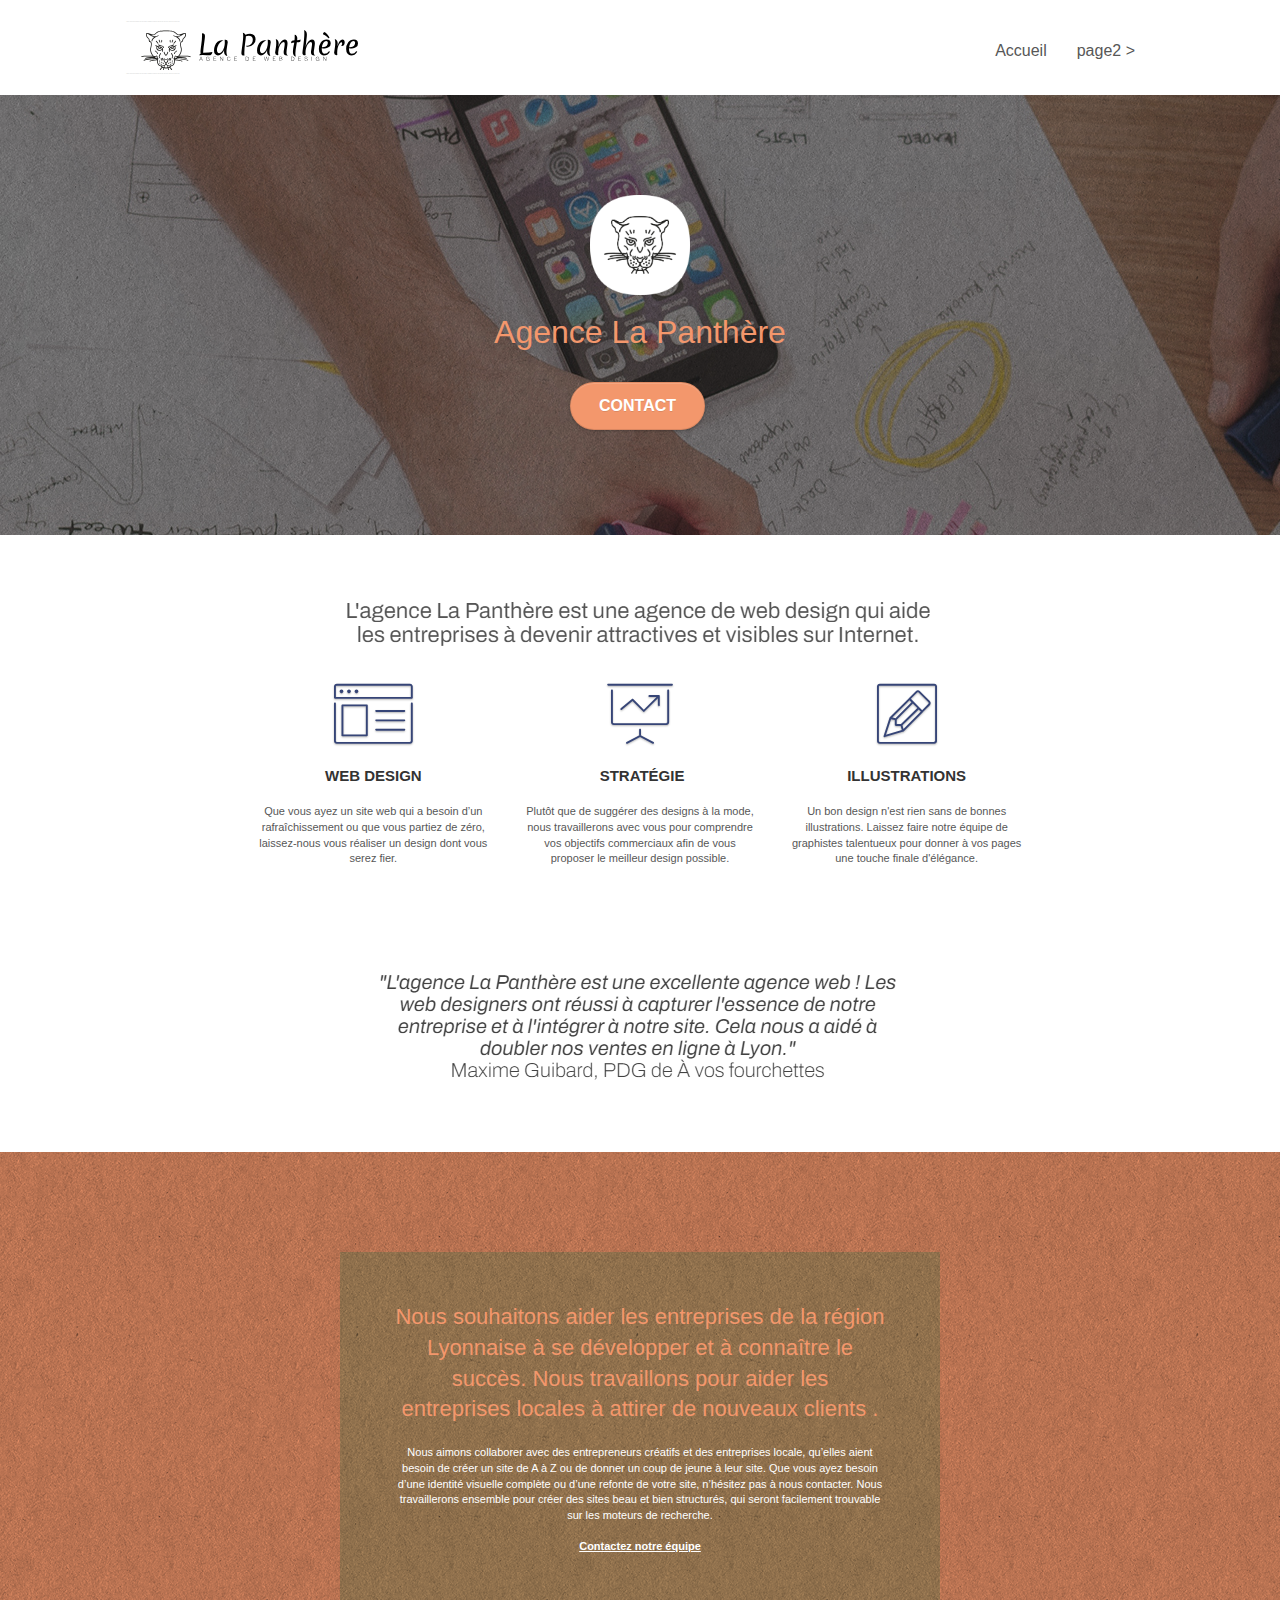
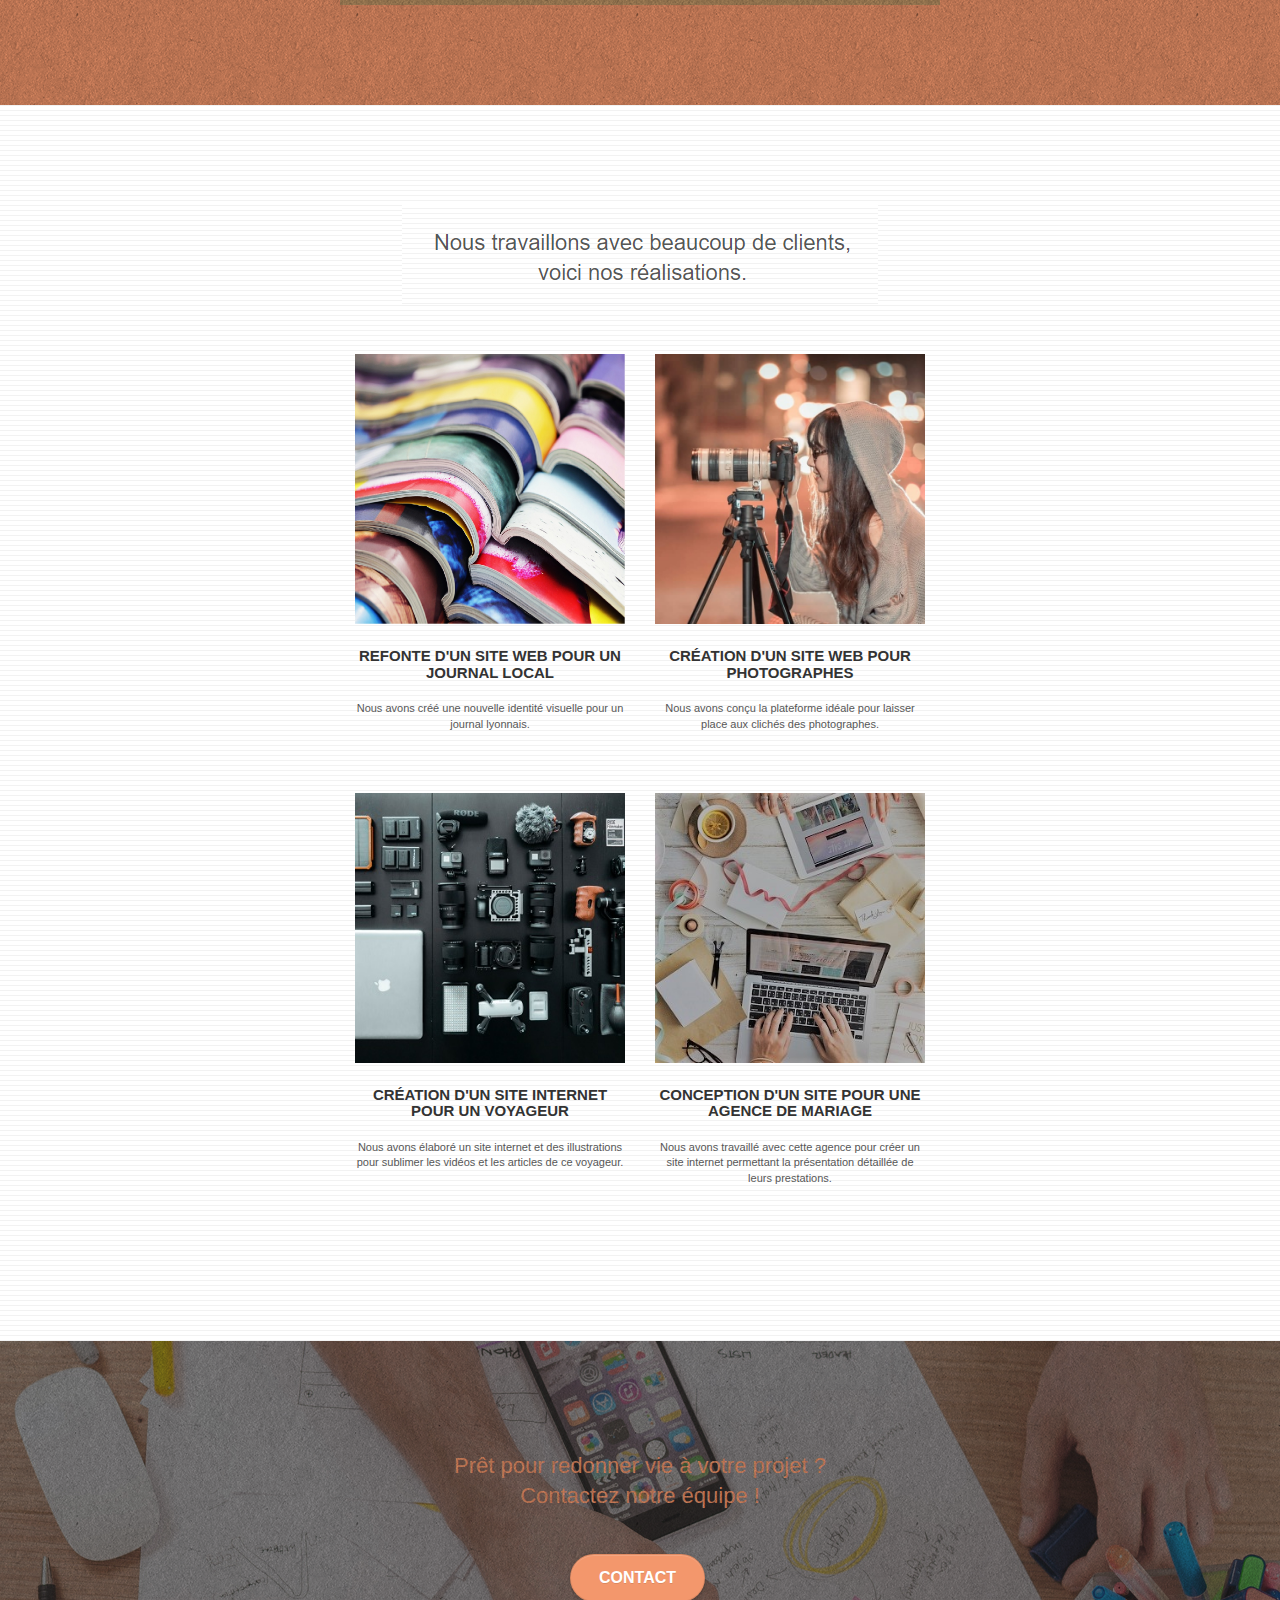
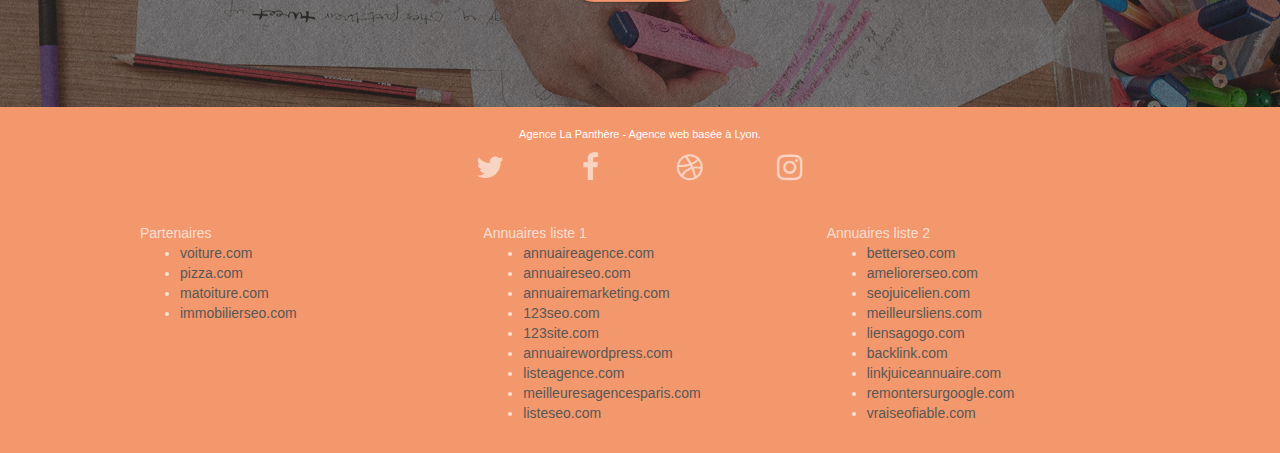
==== index.html @ ef0d2f96 "1st" ====
<!doctype html>
<html lang="Default">
<head>
    <meta charset="utf-8">
    <meta name="keywords" content="seo, google, site web, site internet, agence design paris, agence design, agence design,agence design,agence design,agence design,agence design,agence design,agence design,agence design">
    <meta name="description" content="">
    <meta name="viewport" content="width=device-width, initial-scale=1.0, viewport-fit=cover">
    <link rel="shortcut icon" type="image/png" href="favicon.jpg">
    
	<link rel="stylesheet" type="text/css" href="./css/bootstrap.css">
	<link rel="stylesheet" type="text/css" href="style.css">
	<link rel="stylesheet" type="text/css" href="./css/font-awesome.css">
	<link rel="stylesheet" type="text/css" href="./css/et-line.css">
	
    
	<script src="./js/jquery-2.1.0.js"></script>
	<script src="./js/bootstrap.js"></script>
	<script src="./js/blocs.js"></script>
	<script src="./js/jquery.touchSwipe.js" defer></script>
	<script src="./js/gmaps.js"></script>

    <title>...</title>

    
<!-- Analytics -->
 
<!-- Analytics END -->
    
</head>
<body>
<!-- Principal conteneur -->
<div class="page-container">
    
<!-- bloc-0 -->
<div class="bloc bgc-white l-bloc " id="bloc-0">
	<div class="container bloc-sm">

		<nav class="navbar row">
			<div class="navbar-header">
				<div class="keywords" style="color:#cccccc;font-size:1px;">Agence web à paris, stratégie web, web design, illustrations, design de site web, site web, web, internet, site internet, site</div>
				<a class="navbar-brand" href="index.html"><img src="img/agence-la-panthere-monochrome.svg" alt="paris web design logo agence web meilleure agence" height="40" /></a>
				<div class="keywords" style="color:#cccccc;font-size:1px;">Agence web à paris, stratégie web, web design, illustrations, design de site web, site web, web, internet, site internet, site</div>
				<button id="nav-toggle" type="button" class="ui-navbar-toggle navbar-toggle" data-toggle="collapse" data-target=".navbar-1">
					<span class="sr-only">Toggle navigation</span><span class="icon-bar"></span><span class="icon-bar"></span><span class="icon-bar"></span>
				</button>
			</div>
			<div class="collapse navbar-collapse navbar-1 special-dropdown-nav">
				<ul class="site-navigation nav navbar-nav">
					<li>
						<a href="index.html">Accueil</a>
					</li>
					<li>
					</li>
					<li>
						<a href="page2.html">page2 &gt;</a>
					</li>
				</ul>
			</div>
		</nav>
	</div>
</div>
<!-- bloc-0 END -->

<!-- bloc-1-presentation -->
<div class="bloc bgc-dark-slate-blue bg-banniere d-bloc bg-t-edge bloc-bg-texture texture-paper b-parallax" id="bloc-1-hero">
	<div class="container bloc-lg">
		<div class="row tight-width-whitespace">
			<div class="col-sm-12">
				<img src="img/logo.png" class="center-block image-resize-mode" width="100" alt="Agence La Panthère, agence web paris, création logo paris" />
				<h1 class="text-center hero-bloc-text tc-white ">
					Agence La Panthère
				</h1>
				<div class="text-center">
					<a href="page2.html" class="btn btn-lg btn-clean btn-rd cta-hero btn-atomic-tangerine" id="cta-hero">Contact</a>
				</div>
			</div>
		</div>
	</div>
</div>
<!-- bloc-1-presentation END -->

<!-- bloc-2-services -->
<div class="bloc bgc-white l-bloc" id="bloc-2-services">
	<div class="container bloc-md">
		<div class="row">
			<div class="col-sm-12 text-center">
				<img alt="agence web, agence web paris, web design paris, stratégie web" src="img/title.png" />
			</div>
		</div>
		<div class="row voffset-lg med-width-whitespace">
			<div class="col-sm-4">
				<div class="text-center">
					<span class="et-icon-browser sm-shadow icon-dark-slate-blue icons icon-lg"></span>
				</div>
				<h3 class="mg-md text-center">
					Web design
				</h3>
				<p class="text-center ">
					Que vous ayez un site web qui a besoin d&rsquo;un rafraîchissement ou que vous partiez de zéro, laissez-nous vous réaliser un design dont vous serez fier.
				</p>
			</div>
			<div class="col-sm-4">
				<div class="text-center">
					<span class="et-icon-presentation sm-shadow icon-dark-slate-blue icons icon-lg"></span>
				</div>
				<h3 class="mg-md text-center">
					&nbsp;Stratégie
				</h3>
				<p class="text-center ">
					Plutôt que de suggérer des designs à la mode, nous travaillerons avec vous pour comprendre vos objectifs commerciaux afin de vous proposer le meilleur design possible.<br>
				</p>
			</div>
			<div class="col-sm-4">
				<div class="text-center">
					<span class="et-icon-edit sm-shadow icon-dark-slate-blue icons icon-lg"></span>
				</div>
				<h3 class="mg-md text-center">
					Illustrations
				</h3>
				<p class="text-center ">
					Un bon design n'est rien sans de bonnes illustrations. Laissez faire notre équipe de graphistes talentueux pour donner à vos pages une touche finale d'élégance.
				</p>
			</div>
		</div>
		<div class="row voffset-lg voffset">
			<div class="col-xs-12 col-md-8 col-md-offset-2 text-center">
				<img alt="agence web, agence web paris, web design paris, stratégie web" src="img/citation.png" />

			</div>
		</div>
	</div>
</div>
<!-- bloc-2-services END -->

<!-- bloc-3-what-i-do -->
<div class="bloc tc-white bgc-atomic-tangerine bg-presentation d-bloc bloc-bg-texture texture-paper b-parallax" id="bloc-3-what-i-do">
	<div class="container bloc-lg">
		<div class="row tight-width-whitespace black-background">
			<div class="col-sm-12">
				<h2 class="mg-md text-center tc-white">
					Nous souhaitons aider les entreprises de la région Lyonnaise à se développer et à connaître le succès. Nous travaillons pour aider les entreprises locales à attirer de nouveaux clients .<br>
				</h2>
				<p class="text-center white">
					Nous aimons collaborer avec des entrepreneurs créatifs et des entreprises locale, qu’elles aient besoin de créer un site de A à Z ou de donner un coup de jeune à leur site. Que vous ayez besoin d’une identité visuelle complète ou d’une refonte de votre site, n’hésitez pas à nous contacter. Nous travaillerons ensemble pour créer des sites beau et bien structurés, qui seront facilement trouvable sur les moteurs de recherche. <br><br><a class="ltc-white bold-link" href="page2.html">Contactez notre équipe</a><br>
				</p>
			</div>
		</div>
	</div>
</div>
<!-- bloc-3-what-i-do END -->

<!-- bloc-4-portfolio -->
<div class="bloc bgc-white bg-lines-h2-bg bg-repeat l-bloc" id="bloc-4-portfolio">
	<div class="container bloc-lg">
		<div class="row">
			<div class="col-sm-12 text-center">
				<img alt="agence web, agence web paris, web design paris, stratégie web" src="img/title2.png" />
			</div>
		</div>
		<div class="row tight-width-whitespace portfolio-row">
			<div class="col-sm-6">
				<a href="#" data-lightbox="img/1.jpg" data-gallery-id="gallery-1" data-caption="Refonte d'un site web pour un journal local" data-frame="snapshot-lb"><img src="img/1.jpg" alt="paris web design logo agence web meilleure agence et refonte site web journal" class="img-responsive portfolio-thumb" /></a>
				<h3 class="mg-md text-center">
					Refonte d'un site web pour un journal local
				</h3>
				<p class="text-center">
					Nous avons créé une nouvelle identité visuelle pour un journal lyonnais.
				</p>
			</div>
			<div class="col-sm-6">
				<a href="#" data-lightbox="img/2.jpg" data-gallery-id="gallery-1" data-caption="Création d'un site web pour photographes" data-frame="snapshot-lb"><img src="img/2.jpg" class="img-responsive portfolio-thumb" alt="paris web design logo agence web meilleure agence, Création d'un site web pour photographes" /></a>
				<h3 class="mg-md text-center">
					Création d'un site web pour photographes
				</h3>
				<p class="text-center">
					Nous avons conçu la plateforme idéale pour laisser place aux clichés des photographes.
				</p>
			</div>
		</div>
		<div class="row tight-width-whitespace portfolio-row">
			<div class="col-sm-6">
				<a href="#" data-lightbox="img/3.bmp" data-gallery-id="gallery-1" data-caption="Création d'un site internet pour un voyageur" data-frame="snapshot-lb"><img src="img/3.bmp" class="img-responsive portfolio-thumb" alt="paris web design logo agence web meilleure agence, Création d'un site web pour voyageur"/></a>
				<h3 class="mg-md text-center">
					Création d'un site internet pour un voyageur
				</h3>
				<p class="text-center">
					Nous avons élaboré un site internet et des illustrations pour sublimer les vidéos et les articles de ce voyageur.
				</p>
			</div>
			<div class="col-sm-6">
				<a href="#" data-lightbox="img/4.bmp" data-gallery-id="gallery-1" data-caption="Conception d'un site pour une agence de mariage" data-frame="snapshot-lb"><img src="img/4.bmp" class="img-responsive portfolio-thumb" alt="paris web design logo agence web meilleure agence, Création d'un site web pour agence de mariage" /></a>
				<h3 class="mg-md text-center">
					Conception d'un site pour une agence de mariage
				</h3>
				<p class="text-center">
					Nous avons travaillé avec cette agence pour créer un site internet permettant la présentation détaillée de leurs prestations.
				</p>
			</div>
		</div>
	</div>
</div>
<!-- bloc-4-portfolio END -->

<!-- bloc-5-cta -->
<div class="bloc bgc-dark-slate-blue bg-banniere d-bloc bloc-bg-texture texture-paper" id="bloc-5-cta">
	<div class="container bloc-lg">
		<div class="row">
			<h2 class="mg-md text-center tc-white">
				Prêt pour redonner vie à votre projet ?<br>Contactez notre équipe !
			</h2>
			<div class="col-sm-12 text-center">
				<a href="page2.html" class="btn btn-atomic-tangerine btn-clean btn-rd btn-lg cta-hero">Contact</a>
			</div>
		</div>
	</div>
</div>
<!-- bloc-5-cta END -->

<!-- Footer - bloc-8 -->
<div class="bloc bgc-atomic-tangerine d-bloc" id="bloc-8">
	<div class="container bloc-sm">
		<div class="row">
			<div class="col-sm-12">
				<p class="text-center white">
					Agence La Panthère - Agence web basée à Lyon.<br>
				</p>
				<div class="row row-no-gutters social">
					<div class="col-sm-3">
						<div class="text-center">
							<a class="social" href="index.html"><span class="fa fa-twitter icon-md"></span></a>
						</div>
					</div>
					<div class="col-sm-3">
						<div class="text-center">
							<a class="social" href="index.html"><span class="fa fa-facebook icon-md"></span></a>
						</div>
					</div>
					<div class="col-sm-3">
						<div class="text-center">
							<a class="social" href="index.html"><span class="fa fa-dribbble icon-md"></span></a>
						</div>
					</div>
					<div class="col-sm-3">
						<div class="text-center">
							<a class="social" href="index.html"><span class="fa fa-instagram icon-md"></span></a>
						</div>
					</div>
					<div class="keywords" style="color:#F3976C;">Agence web à paris, stratégie web, web design, illustrations, design de site web, site web, web, internet, site internet, site</div>
				</div>
				<div class="row">
					<div class="col-sm-4">
						Partenaires
							<ul>
								<li><a href="voiture.com">voiture.com</a></li>
								<li><a href="pizza.com">pizza.com</a></li>
								<li><a href="matoiture.com">matoiture.com</a></li>
								<li><a href="immobilierseo.com">immobilierseo.com</a></li>
							</ul>		
					</div>
					<div class="col-sm-4">
						Annuaires liste 1
						<ul>
							<li><a href="annuaireagence.com">annuaireagence.com</a></li>
							<li><a href="annuaireseo.com">annuaireseo.com</a></li>
							<li><a href="annuairemarketing.com">annuairemarketing.com</a></li>
							<li><a href="123seoture.com">123seo.com</a></li>
							<li><a href="123site.com">123site.com</a></li>
							<li><a href="annuairewordpress.com">annuairewordpress.com</a></li>
							<li><a href="listeagence.com">listeagence.com</a></li>
							<li><a href="meilleuresagencesparis.com">meilleuresagencesparis.com</a></li>
							<li><a href="listeseo.com">listeseo.com</a></li>
						</ul>
					</div>
					<div class="col-sm-4">
						Annuaires liste 2
						<ul>
							<li><a href="betterseo.com">betterseo.com</a></li>
							<li><a href="ameliorerseo.com">ameliorerseo.com</a></li>
							<li><a href="seojuicelien.com">seojuicelien.com</a></li>
							<li><a href="meilleursliens.com">meilleursliens.com</a></li>
							<li><a href="liensagogo.com">liensagogo.com</a></li>
							<li><a href="backlink.com">backlink.com</a></li>
							<li><a href="linkjuiceannuaire.com">linkjuiceannuaire.com</a></li>
							<li><a href="remontersurgoogle.com">remontersurgoogle.com</a></li>
							<li><a href="vraiseofiable.com">vraiseofiable.com</a></li>
						</ul>
					</div>
				</div>
			</div>
		</div>
	</div>
</div>
<!-- Footer - bloc-8 END -->

</div>
<!-- Principal conteneur END -->
    

</body>
</html>
---- style.css ----
body {
    margin: 0;
    padding: 0;
    background: #FFF;
    overflow-x: hidden;
    -webkit-font-smoothing: antialiased;
    -moz-osx-font-smoothing: grayscale;
}

a,
button {
    transition: all .3s ease-in-out;
    outline: none!important;
}

a:hover {
    text-decoration: none;
    cursor: pointer;
}

#page-loading-blocs-notifaction {
    position: fixed;
    top: 0;
    bottom: 0;
    width: 100%;
    z-index: 100000;
    background: #FFFFFF url("img/pageload-spinner.gif") no-repeat center center;
}

.bloc {
    width: 100%;
    clear: both;
    background: 50% 50% no-repeat;
    padding: 0 50px;
    -webkit-background-size: cover;
    -moz-background-size: cover;
    -o-background-size: cover;
    background-size: cover;
    position: relative;
}

.bloc .container {
    padding-left: 0;
    padding-right: 0;
}

.bloc-lg {
    padding: 100px 50px;
}

.bloc-md {
    padding: 50px;
}

.bloc-sm {
    padding: 20px 50px;
}

.bg-center,
.bg-l-edge,
.bg-r-edge,
.bg-t-edge,
.bg-b-edge,
.bg-tl-edge,
.bg-bl-edge,
.bg-tr-edge,
.bg-br-edge,
.bg-repeat {
    -webkit-background-size: auto!important;
    -moz-background-size: auto!important;
    -o-background-size: auto!important;
    background-size: auto!important;
}

.bg-repeat {
    background: repeat;
}

.bg-t-edge {
    background: top no-repeat;
}

.bloc-bg-texture::before {
    content: "";
    background-size: 2px 2px;
    position: absolute;
    top: 0;
    bottom: 0;
    left: 0;
    right: 0;
}

.texture-paper::before {
    background: url("img/texture-paper.png");
    background-size: 280px 280px;
}

.b-parallax {
    background-attachment: fixed;
}

.d-bloc {
    color: rgba(255, 255, 255, .7);
}

.d-bloc button:hover {
    color: rgba(255, 255, 255, .9);
}

.d-bloc .icon-round,
.d-bloc .icon-square,
.d-bloc .icon-rounded,
.d-bloc .icon-semi-rounded-a,
.d-bloc .icon-semi-rounded-b {
    border-color: rgba(255, 255, 255, .9);
}

.d-bloc .divider-h span {
    border-color: rgba(255, 255, 255, .2);
}

.d-bloc .a-btn,
.d-bloc .navbar a,
.d-bloc .navbar-brand,
.d-bloc a .icon-sm,
.d-bloc a .icon-md,
.d-bloc a .icon-lg,
.d-bloc a .icon-xl,
.d-bloc h1 a,
.d-bloc h2 a,
.d-bloc h3 a,
.d-bloc h4 a,
.d-bloc h5 a,
.d-bloc h6 a,
.d-bloc p a {
    color: rgba(255, 255, 255, .6);
}

.d-bloc .a-btn:hover,
.d-bloc .navbar a:hover,
.d-bloc .navbar-brand:hover,
.d-bloc a:hover .icon-sm,
.d-bloc a:hover .icon-md,
.d-bloc a:hover .icon-lg,
.d-bloc a:hover .icon-xl,
.d-bloc h1 a:hover,
.d-bloc h2 a:hover,
.d-bloc h3 a:hover,
.d-bloc h4 a:hover,
.d-bloc h5 a:hover,
.d-bloc h6 a:hover,
.d-bloc p a:hover {
    color: rgba(255, 255, 255, 1);
}

.d-bloc .navbar-toggle .icon-bar {
    background: rgba(255, 255, 255, 1);
}

.d-bloc .btn-wire,
.d-bloc .btn-wire:hover {
    color: rgba(255, 255, 255, 1);
    border-color: rgba(255, 255, 255, 1);
}

.d-bloc .panel {
    color: rgba(0, 0, 0, .5);
}

.d-bloc .panel button:hover {
    color: rgba(0, 0, 0, .7);
}

.d-bloc .panel icon {
    border-color: rgba(0, 0, 0, .7);
}

.d-bloc .panel .divider-h span {
    border-color: rgba(0, 0, 0, .1);
}

.d-bloc .panel .a-btn {
    color: rgba(0, 0, 0, .6);
}

.d-bloc .panel .a-btn:hover {
    color: rgba(0, 0, 0, 1);
}

.d-bloc .panel .btn-wire,
.d-bloc .panel .btn-wire:hover {
    color: rgba(0, 0, 0, .7);
    border-color: rgba(0, 0, 0, .3);
}

.d-bloc .panel,
.l-bloc {
    color: rgba(0, 0, 0, .5);
}

.d-bloc .panel button:hover,
.l-bloc button:hover {
    color: rgba(0, 0, 0, .7);
}

.l-bloc .icon-round,
.l-bloc .icon-square,
.l-bloc .icon-rounded,
.l-bloc .icon-semi-rounded-a,
.l-bloc .icon-semi-rounded-b {
    border-color: rgba(0, 0, 0, .7);
}

.d-bloc .panel .divider-h span,
.l-bloc .divider-h span {
    border-color: rgba(0, 0, 0, .1);
}

.d-bloc .panel .a-btn,
.l-bloc .a-btn,
.l-bloc .navbar a,
.l-bloc .navbar-brand,
.l-bloc a .icon-sm,
.l-bloc a .icon-md,
.l-bloc a .icon-lg,
.l-bloc a .icon-xl,
.l-bloc h1 a,
.l-bloc h2 a,
.l-bloc h3 a,
.l-bloc h4 a,
.l-bloc h5 a,
.l-bloc h6 a,
.l-bloc p a {
    color: rgba(0, 0, 0, .6);
}

.d-bloc .panel .a-btn:hover,
.l-bloc .a-btn:hover,
.l-bloc .navbar a:hover,
.l-bloc .navbar-brand:hover,
.l-bloc a:hover .icon-sm,
.l-bloc a:hover .icon-md,
.l-bloc a:hover .icon-lg,
.l-bloc a:hover .icon-xl,
.l-bloc h1 a:hover,
.l-bloc h2 a:hover,
.l-bloc h3 a:hover,
.l-bloc h4 a:hover,
.l-bloc h5 a:hover,
.l-bloc h6 a:hover,
.l-bloc p a:hover {
    color: rgba(0, 0, 0, 1);
}

.l-bloc .navbar-toggle .icon-bar {
    color: rgba(0, 0, 0, .6);
}

.d-bloc .panel .btn-wire,
.d-bloc .panel .btn-wire:hover,
.l-bloc .btn-wire,
.l-bloc .btn-wire:hover {
    color: rgba(0, 0, 0, .7);
    border-color: rgba(0, 0, 0, .3);
}

.voffset {
    margin-top: 30px;
}

.voffset-lg {
    margin-top: 80px;
}

.row-no-gutters {
    margin-right: 0;
    margin-left: 0;
}

.row.row-no-gutters > [class^="col-"],
.row.row-no-gutters > [class*=" col-"] {
    padding-right: 0;
    padding-left: 0;
}

#bloc-1-hero h1 {
    font-size: 32px;
}

.navbar {
    margin-bottom: 0;
    z-index: 1;
}

.navbar-brand {
    height: auto;
    padding: 3px 15px;
    font-size: 25px;
    font-weight: normal;
    font-weight: 600;
    line-height: 44px;
}

.navbar-brand img {
    max-height: 200px;
    margin: 0 5px 0 0;
    display: inline;
}

.navbar-brand img[src$=svg] {
    min-width: 100px;
}

.nav-center .navbar-brand img {
    margin: 0;
}

.navbar .nav {
    padding-top: 2px;
    margin-right: -16px;
    float: right;
    z-index: 1;
}

.nav > li {
    float: left;
    margin-top: 4px;
    font-size: 16px;
}

.navbar-nav .open .dropdown-menu > li > a {
    text-align: inherit;
}

.nav > li a:hover,
.nav > li a:focus {
    background: transparent;
}

.navbar-toggle {
    margin: 10px 10px 0 0;
    border: 0px;
}

.navbar-toggle:hover {
    background: transparent!important;
}

.navbar-toggle .icon-bar {
    background-color: rgba(0, 0, 0, .5);
    width: 26px;
}

.nav-invert .navbar .nav {
    float: left;
}

.nav-invert .navbar-header,
.nav-invert .navbar-brand {
    float: right;
    position: relative;
    z-index: 2;
}

@media (min-width: 768px) {
    .site-navigation {
        position: absolute;
        top: 50%;
        right: 20px;
        transform: translate(0, -50%);
        -webkit-transform: translateY(-50%);
    }
    .nav > li .dropdown-menu a,
    .nav > li .dropdown-menu a:hover {
        color: #484848;
    }
    .nav-invert .site-navigation {
        left: 0;
        right: 0;
    }
    .nav-center {
        text-align: center;
    }
    .nav-center .navbar-header {
        width: 100%;
    }
    .nav-center .navbar-header,
    .nav-center .navbar-brand,
    .nav-center .nav > li {
        float: none;
        display: inline-block;
    }
    .nav-center .site-navigation {
        position: relative;
        width: 100%;
        right: 0;
        margin-right: 0px;
        margin-top: 20px;
    }
    .nav-center.mini-nav .navbar-toggle {
        float: none;
        margin: 10px auto 0;
    }
}

.nav > li > .dropdown a {
    background: none!important;
    display: block;
    padding: 14px 15px;
}

nav .caret {
    margin: 0 5px;
}

.dropdown-menu .dropdown-menu {
    top: -8px;
    left: 100%;
}

.dropdown-menu .dropmenu-flow-right {
    top: 100%;
    left: 0;
    margin-left: -1px;
    border-top-left-radius: 0;
    border-top-right-radius: 0;
}

.dropdown-menu .dropdown span {
    border: 4px solid black;
    border-top-color: transparent;
    border-right-color: transparent;
    border-bottom-color: transparent;
    margin: 6px -5px 0 0!important;
    float: right;
}

.mg-md {
    margin-top: 10px;
    margin-bottom: 20px;
}

.mg-lg {
    margin-top: 10px;
    margin-bottom: 40px;
}

.btn {
    margin: 0 5px 5px 0;
}

.btn.pull-right {
    margin: 0 0 5px 5px;
}

.btn-d,
.btn-d:hover,
.btn-d:focus {
    color: #FFF;
    background: rgba(0, 0, 0, .3);
}

button {
    outline: none!important;
}

.btn-rd {
    border-radius: 40px;
}

.btn-clean {
    border: 1px solid rgba(0, 0, 0, .08);
    border-bottom-color: rgba(0, 0, 0, .1);
    text-shadow: 0 1px 0 rgba(0, 0, 1, .1);
    box-shadow: 0 1px 3px rgba(0, 0, 1, .25), inset 0 1px 0 0 rgba(255, 255, 255, .15);
}

.icon-md {
    font-size: 30px!important;
}

.icon-lg {
    font-size: 60px!important;
}

.sm-shadow {
    text-shadow: 0 1px 2px rgba(0, 0, 0, .3);
}

.panel-sq,
.panel-sq .panel-heading,
.panel-sq .panel-footer {
    border-radius: 0;
}

.panel-rd {
    border-radius: 30px;
}

.panel-rd .panel-heading {
    border-radius: 29px 29px 0 0;
}

.panel-rd .panel-footer {
    border-radius: 0 0 29px 29px;
}

.form-control {
    border-color: rgba(0, 0, 0, .1);
    box-shadow: none;
}

.scrollToTop {
    width: 40px;
    height: 40px;
    position: fixed;
    bottom: 20px;
    right: 20px;
    opacity: 0;
    z-index: 500;
    transition: all .3s ease-in-out;
}

.scrollToTop span {
    margin-top: 6px;
}

.showScrollTop {
    font-size: 14px;
    opacity: 1;
}

a[data-lightbox] {
    position: relative;
    display: block;
    text-align: center;
}

a[data-lightbox]:hover::before {
    content: "+";
    font-family: "HelveticaNeue-Light", "Helvetica Neue Light", "Helvetica Neue", Helvetica, Arial;
    font-size: 32px;
    width: 50px;
    height: 50px;
    margin-left: -25px;
    border-radius: 50%;
    background: rgba(0, 0, 0, .6);
    color: #FFF;
    font-weight: 100;
    z-index: 1;
    position: absolute;
    top: 50%;
    transform: translateY(-50%);
    -webkit-transform: translateY(-50%);
}

a[data-lightbox]:hover img {
    opacity: 0.6;
    -webkit-animation-fill-mode: none;
    animation-fill-mode: none;
}

#lightbox-modal {
    display: flex;
    align-items: center;
}

#lightbox-modal .modal-dialog {
    width: 90%;
    max-width: 900px;
    margin: 0 auto 0;
}

#lightbox-modal .modal-dialog img {
    max-height: 90vh;
    margin: 0 auto;
}

.lightbox-caption {
    padding: 20px;
    color: #FFF;
    background: rgba(0, 0, 0, .5);
    position: absolute;
    left: 15px;
    right: 15px;
    bottom: 5px;
}

.close-lightbox {
    color: #FFF;
    font-size: 30px;
    position: absolute;
    top: 20px;
    right: 20px;
    z-index: 20;
    background: rgba(0, 0, 0, .5);
    border: none;
    line-height: 30px;
    padding: 0 9px 5px;
    opacity: 0.3;
}

.close-lightbox:hover,
.next-lightbox:hover,
.prev-lightbox:hover {
    opacity: 1.0;
    color: #FFF;
}

.next-lightbox,
.prev-lightbox {
    font-size: 20px;
    color: rgba(255, 255, 255, .9);
    background: rgba(0, 0, 0, .5);
    transition: all .2s ease-in-out;
    position: absolute;
    top: 45%;
    z-index: 1;
    opacity: 0.4;
}

.next-lightbox {
    padding: 6px 8px 1px 13px;
    right: 25px;
}

.prev-lightbox {
    padding: 6px 13px 1px 10px;
    left: 25px;
}

.snapshot-lb .modal-body {
    padding-bottom: 45px;
}

.snapshot-lb .lightbox-caption {
    padding: 0;
    color: rgba(0, 0, 0, .5);
    background: none;
}

h1,
h2,
h3,
h4,
h5,
h6,
p,
label,
.btn,
a {
    font-family: "helvetica";
    font-weight: 400;
    color: #575757!important;
}

.container {
    max-width: 1000px;
}

.hero-bloc-text {
    font-size: 38px;
}

.hero-bloc-text-sub {
    font-size: 36px;
}

.statement-bloc-text {
    line-height: 26px;
    font-style: italic;
    font-size: 20px;
    text-align: center;
    font-weight: lighter;
    max-width: 520px;
    margin: auto auto auto auto;
}

p {
    font-size: 11px;
}

.tight-width-whitespace {
    max-width: 600px;
    margin: auto auto auto auto;
}

.h1 {
    font-size: 20px;
    font-family: "Open Sans";
}

.cta-hero {
    margin-top: 22px;
    color: #FFFFFF!important;
    text-transform: uppercase;
    padding: 12px 28px 12px 28px;
    font-size: 16px;
    font-weight: 700;
}

.social {
    max-width: 400px;
    margin: auto auto auto auto;
}

h2 {
    font-size: 22px;
    line-height: 1.4em;
}

h3 {
    font-size: 15px;
    text-transform: uppercase;
    font-weight: 700;
    color: #333333!important;
}

.med-width-whitespace {
    max-width: 800px;
    margin: auto auto auto auto;
    box-shadow: 0px 0px 0px #000000;
}

h1 {
    color: #333333!important;
}

h4 {
    color: #333333!important;
}

.icons {
    margin-bottom: 14px;
    margin-top: 24px;
}

.white {
    color: #FFFFFF!important;
}

.portfolio-thumb {
    margin-bottom: 24px;
}

.portfolio-row {
    margin-bottom: 44px;
    margin-top: 50px;
}

.avatar {
    box-shadow: 0px 4px 9px rgba(0, 0, 0, 0.3);
}

.black-background {
    background-color: rgba(165, 147, 99, 0.7);
    padding: 40px 40px 40px 40px;
}

.bold-link {
    font-weight: 900;
    text-decoration: underline!important;
}

.bgc-white {
    background-color: #FFFFFF;
}

.bgc-dark-slate-blue {
    background-color: #364577;
}

.bgc-atomic-tangerine {
    background-color: #F3976C;
}

.tc-white {
    color: #F3976C!important;
}

.btn-atomic-tangerine {
    background: #F3976C;
    color: #FFFFFF!important;
}

.btn-atomic-tangerine:hover {
    background: #c27956!important;
    color: #FFFFFF!important;
}

.ltc-white {
    color: #FFFFFF!important;
}

.ltc-white:hover {
    color: #cccccc!important;
}

.ltc-atomic-tangerine {
    color: #F3976C!important;
}

.ltc-atomic-tangerine:hover {
    color: #c27956!important;
}

.icon-dark-slate-blue {
    color: #364577!important;
    border-color: #364577!important;
}

.bg-dots-bg {
    background-image: url("img/dots-bg.png");
}

.bg-lines-h2-bg {
    background-image: url("img/lines-h2-bg.png");
}

.bg-banniere {
    background-image: url("img/agence-la-panthere.jpg");
}

.bg-presentation {
    background-image: url("img/image-de-presentation.bmp");
}

@media (max-width: 1024px) {
    .bloc {
        padding-left: 20px;
        padding-right: 20px;
    }
    .bloc.full-width-bloc,
    .bloc-tile-2.full-width-bloc .container,
    .bloc-tile-3.full-width-bloc .container,
    .bloc-tile-4.full-width-bloc .container {
        padding-left: 0;
        padding-right: 0;
    }
}

@media (max-width: 992px) and (min-width: 768px) {
    .navbar .nav {
        max-width: 80%
    }
    .nav-center.navbar .nav {
        max-width: 100%
    }
}

@media only screen and (min-device-width: 768px) and (max-device-width: 1024px) and (orientation: landscape) {
    .b-parallax {
        background-attachment: scroll;
    }
}

@media only screen and (min-device-width: 1024px) and (max-device-width: 1366px) and (-webkit-min-device-pixel-ratio: 1.5) {
    .b-parallax {
        background-attachment: scroll;
    }
}

@media (max-width: 991px) {
    .container {
        width: 100%;
    }
    .b-parallax {
        background-attachment: scroll;
    }
    .page-container,
    #hero-bloc {
        overflow-x: hidden;
        position: relative;
    }
    .bloc {
        padding-left: constant(safe-area-inset-left);
        padding-right: constant(safe-area-inset-right);
    }
    .bloc-group,
    .bloc-group .bloc {
        display: block;
        width: 100%;
    }
    .bloc-fill-screen .fill-bloc-top-edge,
    .bloc-fill-screen .fill-bloc-bottom-edge {
        padding: 0 20px;
        padding-left: constant(safe-area-inset-left);
        padding-right: constant(safe-area-inset-right);
    }
}

@media (max-width: 767px) {
    .page-container {
        overflow-x: hidden;
        position: relative;
    }
    h1,
    h2,
    h3,
    h4,
    h5,
    h6,
    p,
    #disqus_thread {
        padding-left: 10px!important;
        padding-right: 10px!important;
    }
    .b-parallax {
        background-attachment: scroll;
    }
    .navbar .nav {
        padding-top: 0;
        border-top: 1px solid rgba(0, 0, 0, .2);
        float: none!important;
    }
    .navbar.row {
        margin-left: 0;
        margin-right: 0;
    }
    .site-navigation {
        position: inherit;
        transform: none;
        -webkit-transform: none;
        -ms-transform: none;
    }
    .nav > li {
        margin-top: 0;
        border-bottom: 1px solid rgba(0, 0, 0, .1);
        background: rgba(0, 0, 0, .05);
        text-align: left;
        padding-left: 15px;
        width: 100%;
    }
    .nav > li:hover {
        background: rgba(0, 0, 0, .08);
    }
    .dropdown .dropdown a .caret {
        float: none;
        margin: 5px 0 0 10px!important;
        border: 4px solid black;
        border-bottom-color: transparent;
        border-right-color: transparent;
        border-left-color: transparent;
    }
    #hero-bloc .navbar .nav {
        background: rgba(0, 0, 0, .8);
    }
    #hero-bloc .navbar .nav a {
        color: rgba(255, 255, 255, .6);
    }
    .hero {
        padding: 50px 0;
    }
    .hero-nav {
        left: -1px;
        right: -1px;
    }
    .navbar-collapse {
        padding: 0;
        overflow-x: hidden;
        -webkit-box-shadow: none;
        box-shadow: none;
    }
    .navbar-brand img {
        max-height: 40px;
        width: auto;
    }
    .nav-invert .navbar-header {
        float: none;
        width: 100%;
    }
    .nav-invert .navbar-toggle {
        float: left;
        margin-left: 10px;
    }
    .bloc {
        padding-left: 0;
        padding-right: 0;
    }
    .bloc-xxl,
    .bloc-xl,
    .bloc-lg {
        padding: 40px 0;
    }
    .bloc-sm,
    .bloc-md {
        padding-left: 0;
        padding-right: 0;
    }
    .bloc-tile-2 .container,
    .bloc-tile-3 .container,
    .bloc-tile-4 .container,
    .bloc-fill-screen .fill-bloc-top-edge,
    .bloc-fill-screen .fill-bloc-bottom-edge {
        padding-left: 0;
        padding-right: 0;
    }
    .a-block {
        padding: 0 10px;
    }
    .btn-dwn {
        display: none;
    }
    .voffset {
        margin-top: 5px;
    }
    .voffset-md {
        margin-top: 20px;
    }
    .voffset-lg {
        margin-top: 30px;
    }
    form {
        padding: 5px;
    }
    .close-lightbox {
        display: inline-block;
    }
    .blocsapp-device-iphone5 {
        background-size: 216px 425px;
        padding-top: 60px;
        width: 216px;
        height: 425px;
    }
    .blocsapp-device-iphone5 img {
        width: 180px;
        height: 320px;
    }
}

@media (max-width: 400px) {
    .bloc {
        padding-left: 0;
        padding-right: 0;
    }
}

@media (max-width: 767px) {
    .bloc-mob-center-text {
        text-align: center;
    }
}
---- css/et-line.css ----
@font-face {
    font-family: et-line;
    src: url(../fonts/et-line.eot);
    src: url(../fonts/et-line.eot?#iefix) format('embedded-opentype'), url(../fonts/et-line.woff) format('woff'), url(../fonts/et-line.ttf) format('truetype'), url(../fonts/et-line.svg#et-line) format('svg');
    font-weight: 400;
    font-style: normal
}

.et-icon-adjustments,
.et-icon-alarmclock,
.et-icon-anchor,
.et-icon-aperture,
.et-icon-attachment,
.et-icon-bargraph,
.et-icon-basket,
.et-icon-beaker,
.et-icon-bike,
.et-icon-book-open,
.et-icon-briefcase,
.et-icon-browser,
.et-icon-calendar,
.et-icon-camera,
.et-icon-caution,
.et-icon-chat,
.et-icon-circle-compass,
.et-icon-clipboard,
.et-icon-clock,
.et-icon-cloud,
.et-icon-compass,
.et-icon-desktop,
.et-icon-dial,
.et-icon-document,
.et-icon-documents,
.et-icon-download,
.et-icon-dribbble,
.et-icon-edit,
.et-icon-envelope,
.et-icon-expand,
.et-icon-facebook,
.et-icon-flag,
.et-icon-focus,
.et-icon-gears,
.et-icon-genius,
.et-icon-gift,
.et-icon-global,
.et-icon-globe,
.et-icon-googleplus,
.et-icon-grid,
.et-icon-happy,
.et-icon-hazardous,
.et-icon-heart,
.et-icon-hotairballoon,
.et-icon-hourglass,
.et-icon-key,
.et-icon-laptop,
.et-icon-layers,
.et-icon-lifesaver,
.et-icon-lightbulb,
.et-icon-linegraph,
.et-icon-linkedin,
.et-icon-lock,
.et-icon-magnifying-glass,
.et-icon-map,
.et-icon-map-pin,
.et-icon-megaphone,
.et-icon-mic,
.et-icon-mobile,
.et-icon-newspaper,
.et-icon-notebook,
.et-icon-paintbrush,
.et-icon-paperclip,
.et-icon-pencil,
.et-icon-phone,
.et-icon-picture,
.et-icon-pictures,
.et-icon-piechart,
.et-icon-presentation,
.et-icon-pricetags,
.et-icon-printer,
.et-icon-profile-female,
.et-icon-profile-male,
.et-icon-puzzle,
.et-icon-quote,
.et-icon-recycle,
.et-icon-refresh,
.et-icon-ribbon,
.et-icon-rss,
.et-icon-sad,
.et-icon-scissors,
.et-icon-scope,
.et-icon-search,
.et-icon-shield,
.et-icon-speedometer,
.et-icon-strategy,
.et-icon-streetsign,
.et-icon-tablet,
.et-icon-target,
.et-icon-telescope,
.et-icon-toolbox,
.et-icon-tools,
.et-icon-tools-2,
.et-icon-trophy,
.et-icon-tumblr,
.et-icon-twitter,
.et-icon-upload,
.et-icon-video,
.et-icon-wallet,
.et-icon-wine {
    font-family: et-line;
    speak: none;
    font-style: normal;
    font-weight: 400;
    font-variant: normal;
    text-transform: none;
    line-height: 1;
    -webkit-font-smoothing: antialiased;
    -moz-osx-font-smoothing: grayscale;
    display: inline-block
}

.et-icon-mobile:before {
    content: "\e000"
}

.et-icon-laptop:before {
    content: "\e001"
}

.et-icon-desktop:before {
    content: "\e002"
}

.et-icon-tablet:before {
    content: "\e003"
}

.et-icon-phone:before {
    content: "\e004"
}

.et-icon-document:before {
    content: "\e005"
}

.et-icon-documents:before {
    content: "\e006"
}

.et-icon-search:before {
    content: "\e007"
}

.et-icon-clipboard:before {
    content: "\e008"
}

.et-icon-newspaper:before {
    content: "\e009"
}

.et-icon-notebook:before {
    content: "\e00a"
}

.et-icon-book-open:before {
    content: "\e00b"
}

.et-icon-browser:before {
    content: "\e00c"
}

.et-icon-calendar:before {
    content: "\e00d"
}

.et-icon-presentation:before {
    content: "\e00e"
}

.et-icon-picture:before {
    content: "\e00f"
}

.et-icon-pictures:before {
    content: "\e010"
}

.et-icon-video:before {
    content: "\e011"
}

.et-icon-camera:before {
    content: "\e012"
}

.et-icon-printer:before {
    content: "\e013"
}

.et-icon-toolbox:before {
    content: "\e014"
}

.et-icon-briefcase:before {
    content: "\e015"
}

.et-icon-wallet:before {
    content: "\e016"
}

.et-icon-gift:before {
    content: "\e017"
}

.et-icon-bargraph:before {
    content: "\e018"
}

.et-icon-grid:before {
    content: "\e019"
}

.et-icon-expand:before {
    content: "\e01a"
}

.et-icon-focus:before {
    content: "\e01b"
}

.et-icon-edit:before {
    content: "\e01c"
}

.et-icon-adjustments:before {
    content: "\e01d"
}

.et-icon-ribbon:before {
    content: "\e01e"
}

.et-icon-hourglass:before {
    content: "\e01f"
}

.et-icon-lock:before {
    content: "\e020"
}

.et-icon-megaphone:before {
    content: "\e021"
}

.et-icon-shield:before {
    content: "\e022"
}

.et-icon-trophy:before {
    content: "\e023"
}

.et-icon-flag:before {
    content: "\e024"
}

.et-icon-map:before {
    content: "\e025"
}

.et-icon-puzzle:before {
    content: "\e026"
}

.et-icon-basket:before {
    content: "\e027"
}

.et-icon-envelope:before {
    content: "\e028"
}

.et-icon-streetsign:before {
    content: "\e029"
}

.et-icon-telescope:before {
    content: "\e02a"
}

.et-icon-gears:before {
    content: "\e02b"
}

.et-icon-key:before {
    content: "\e02c"
}

.et-icon-paperclip:before {
    content: "\e02d"
}

.et-icon-attachment:before {
    content: "\e02e"
}

.et-icon-pricetags:before {
    content: "\e02f"
}

.et-icon-lightbulb:before {
    content: "\e030"
}

.et-icon-layers:before {
    content: "\e031"
}

.et-icon-pencil:before {
    content: "\e032"
}

.et-icon-tools:before {
    content: "\e033"
}

.et-icon-tools-2:before {
    content: "\e034"
}

.et-icon-scissors:before {
    content: "\e035"
}

.et-icon-paintbrush:before {
    content: "\e036"
}

.et-icon-magnifying-glass:before {
    content: "\e037"
}

.et-icon-circle-compass:before {
    content: "\e038"
}

.et-icon-linegraph:before {
    content: "\e039"
}

.et-icon-mic:before {
    content: "\e03a"
}

.et-icon-strategy:before {
    content: "\e03b"
}

.et-icon-beaker:before {
    content: "\e03c"
}

.et-icon-caution:before {
    content: "\e03d"
}

.et-icon-recycle:before {
    content: "\e03e"
}

.et-icon-anchor:before {
    content: "\e03f"
}

.et-icon-profile-male:before {
    content: "\e040"
}

.et-icon-profile-female:before {
    content: "\e041"
}

.et-icon-bike:before {
    content: "\e042"
}

.et-icon-wine:before {
    content: "\e043"
}

.et-icon-hotairballoon:before {
    content: "\e044"
}

.et-icon-globe:before {
    content: "\e045"
}

.et-icon-genius:before {
    content: "\e046"
}

.et-icon-map-pin:before {
    content: "\e047"
}

.et-icon-dial:before {
    content: "\e048"
}

.et-icon-chat:before {
    content: "\e049"
}

.et-icon-heart:before {
    content: "\e04a"
}

.et-icon-cloud:before {
    content: "\e04b"
}

.et-icon-upload:before {
    content: "\e04c"
}

.et-icon-download:before {
    content: "\e04d"
}

.et-icon-target:before {
    content: "\e04e"
}

.et-icon-hazardous:before {
    content: "\e04f"
}

.et-icon-piechart:before {
    content: "\e050"
}

.et-icon-speedometer:before {
    content: "\e051"
}

.et-icon-global:before {
    content: "\e052"
}

.et-icon-compass:before {
    content: "\e053"
}

.et-icon-lifesaver:before {
    content: "\e054"
}

.et-icon-clock:before {
    content: "\e055"
}

.et-icon-aperture:before {
    content: "\e056"
}

.et-icon-quote:before {
    content: "\e057"
}

.et-icon-scope:before {
    content: "\e058"
}

.et-icon-alarmclock:before {
    content: "\e059"
}

.et-icon-refresh:before {
    content: "\e05a"
}

.et-icon-happy:before {
    content: "\e05b"
}

.et-icon-sad:before {
    content: "\e05c"
}

.et-icon-facebook:before {
    content: "\e05d"
}

.et-icon-twitter:before {
    content: "\e05e"
}

.et-icon-googleplus:before {
    content: "\e05f"
}

.et-icon-rss:before {
    content: "\e060"
}

.et-icon-tumblr:before {
    content: "\e061"
}

.et-icon-linkedin:before {
    content: "\e062"
}

.et-icon-dribbble:before {
    content: "\e063"
}
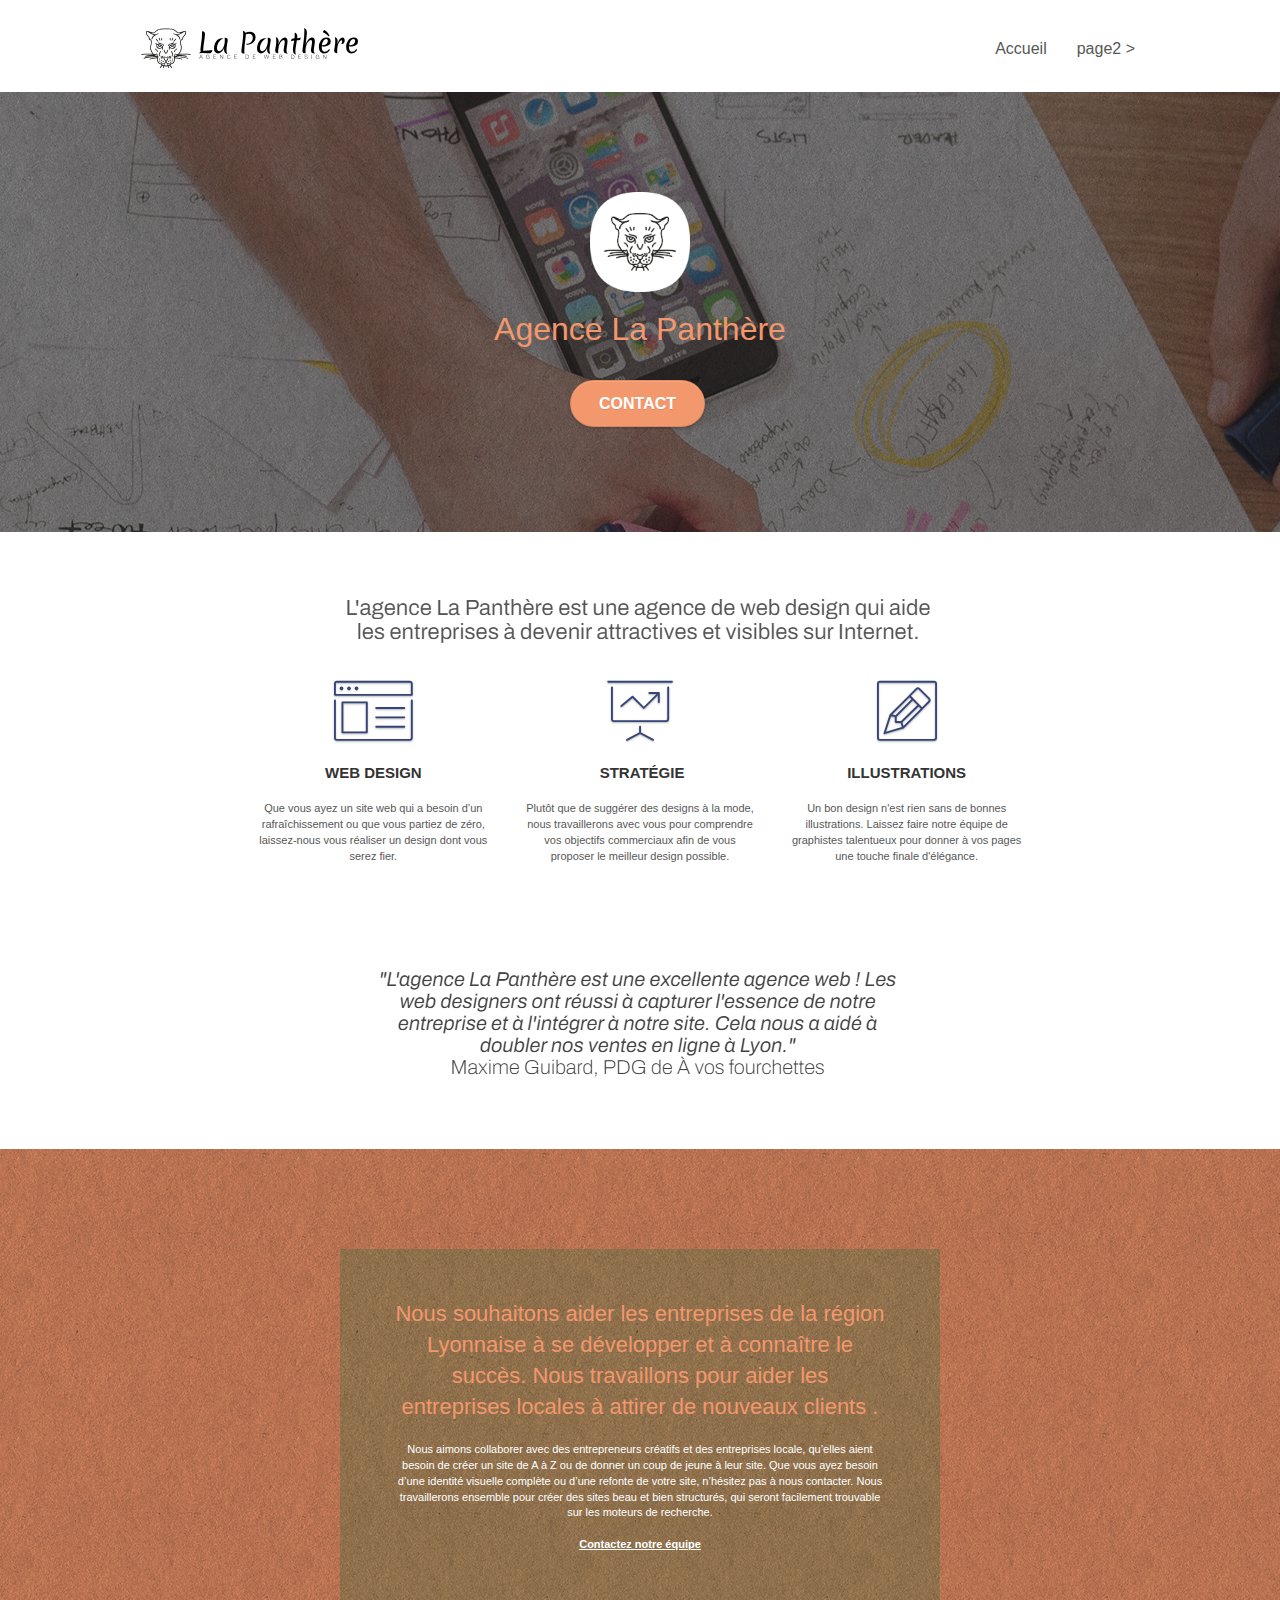
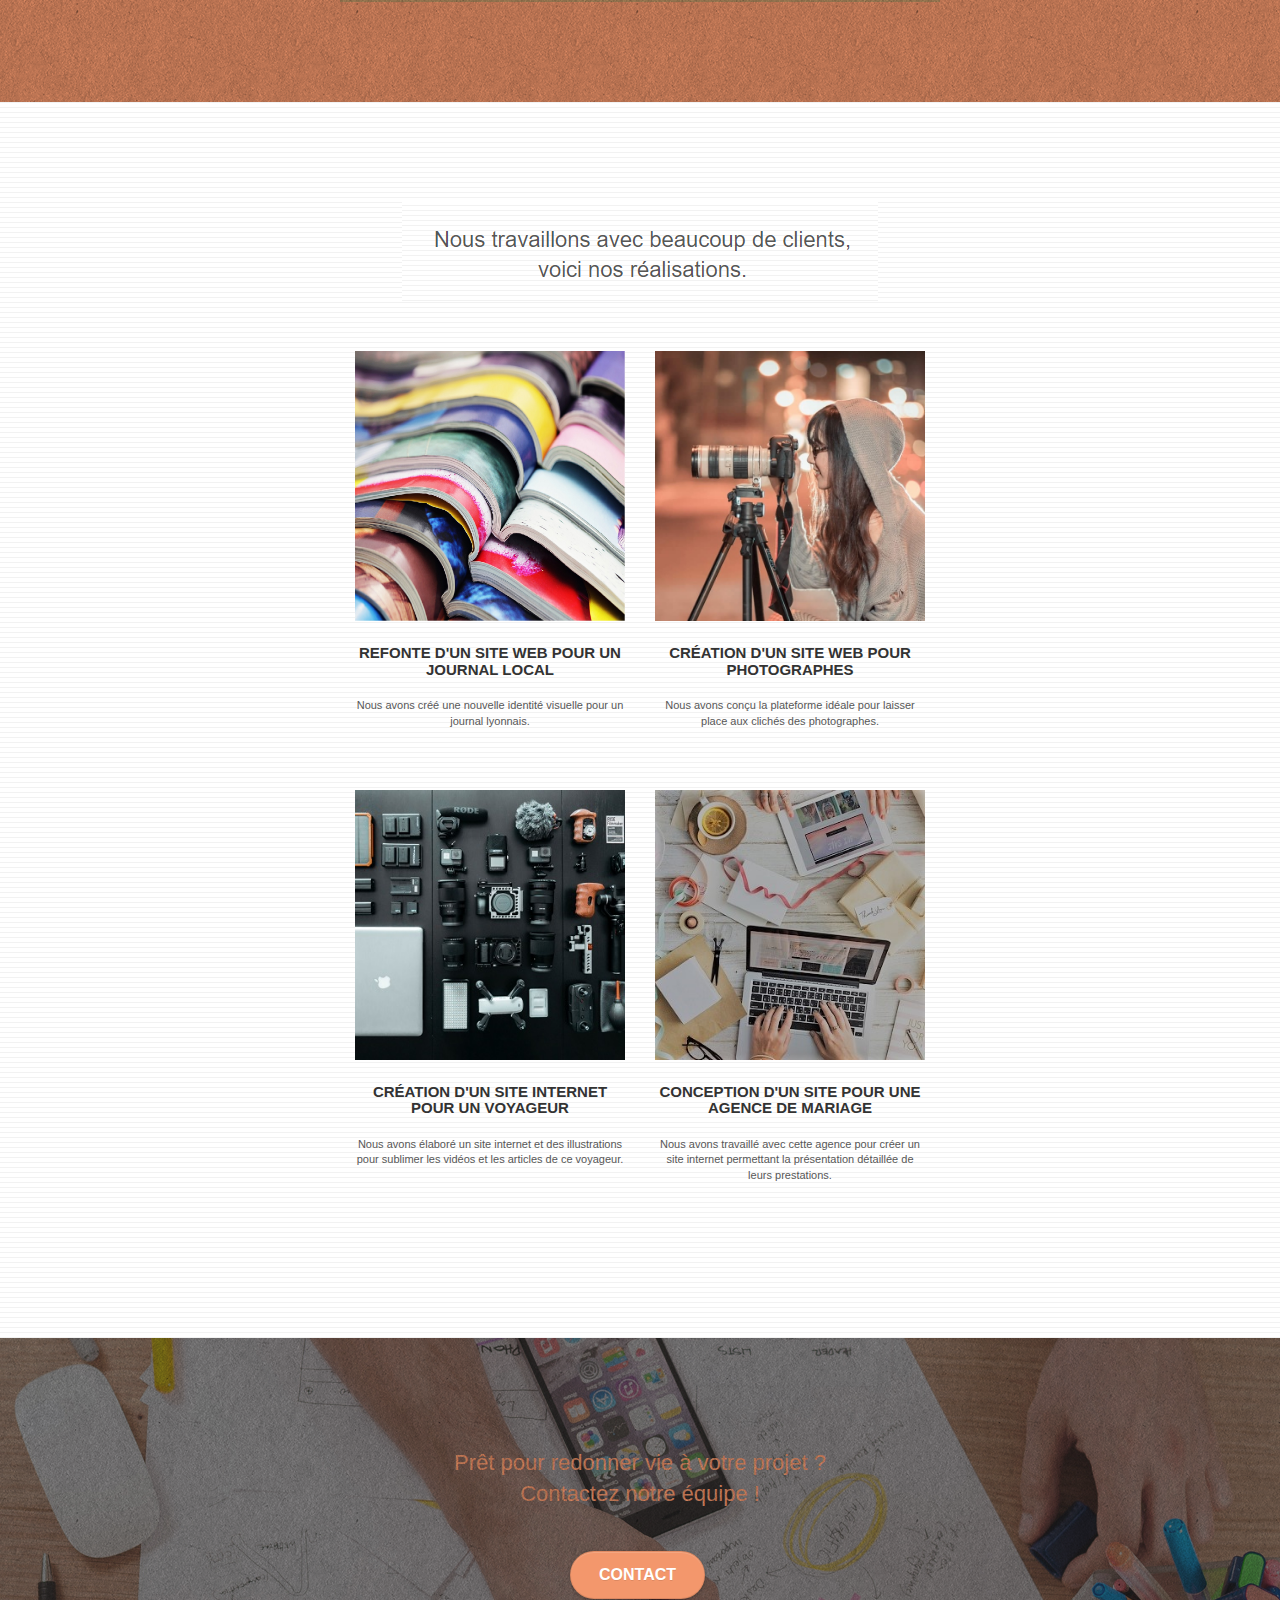
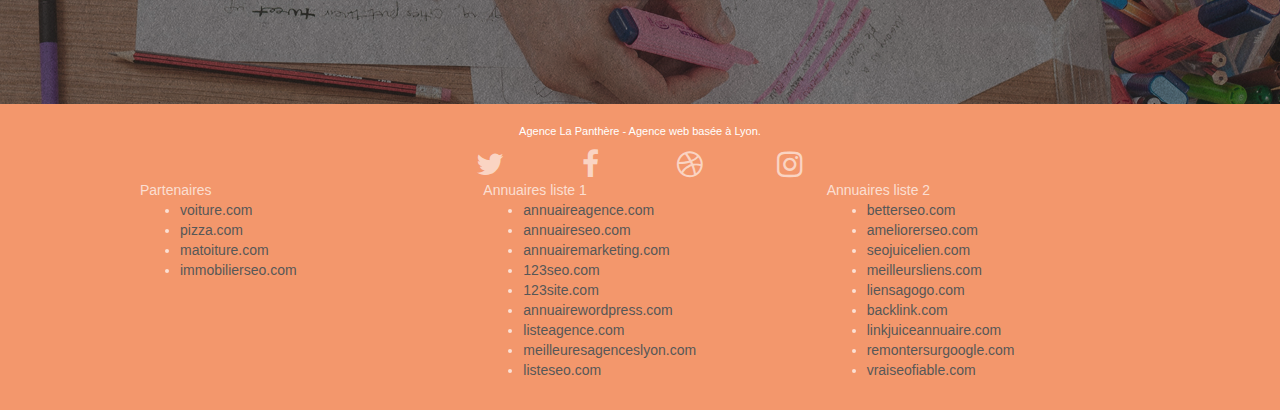
==== commit 0c508355: "1st revision" ====
--- a/index.html
+++ b/index.html
@@ -1,11 +1,12 @@
 <!doctype html>
-<html lang="Default">
+<html lang="fr">
 <head>
     <meta charset="utf-8">
-    <meta name="keywords" content="seo, google, site web, site internet, agence design paris, agence design, agence design,agence design,agence design,agence design,agence design,agence design,agence design,agence design">
+    <meta name="keywords" content="Enterprise de web design à Lyon - La Panthere, expertise en web design">
     <meta name="description" content="">
     <meta name="viewport" content="width=device-width, initial-scale=1.0, viewport-fit=cover">
-    <link rel="shortcut icon" type="image/png" href="favicon.jpg">
+    
+	<link rel="shortcut icon" type="image/png" href="favicon.jpg">
     
 	<link rel="stylesheet" type="text/css" href="./css/bootstrap.css">
 	<link rel="stylesheet" type="text/css" href="style.css">
@@ -17,9 +18,11 @@
 	<script src="./js/bootstrap.js"></script>
 	<script src="./js/blocs.js"></script>
 	<script src="./js/jquery.touchSwipe.js" defer></script>
+
+	<!-- Est-il utilisé où ? -->
 	<script src="./js/gmaps.js"></script>
 
-    <title>...</title>
+    <title>La panthere - Enterprise webdesign à Lyon</title>
 
     
 <!-- Analytics -->
@@ -35,11 +38,11 @@
 <div class="bloc bgc-white l-bloc " id="bloc-0">
 	<div class="container bloc-sm">
 
-		<nav class="navbar row">
+		<nav class="navbar row" aria-label="navigation">
 			<div class="navbar-header">
-				<div class="keywords" style="color:#cccccc;font-size:1px;">Agence web à paris, stratégie web, web design, illustrations, design de site web, site web, web, internet, site internet, site</div>
-				<a class="navbar-brand" href="index.html"><img src="img/agence-la-panthere-monochrome.svg" alt="paris web design logo agence web meilleure agence" height="40" /></a>
-				<div class="keywords" style="color:#cccccc;font-size:1px;">Agence web à paris, stratégie web, web design, illustrations, design de site web, site web, web, internet, site internet, site</div>
+				<a class="navbar-brand" href="index.html">
+					<img src="img/agence-la-panthere-monochrome.svg" alt="lyon web design logo agence web meilleure agence" height="40" />
+				</a>
 				<button id="nav-toggle" type="button" class="ui-navbar-toggle navbar-toggle" data-toggle="collapse" data-target=".navbar-1">
 					<span class="sr-only">Toggle navigation</span><span class="icon-bar"></span><span class="icon-bar"></span><span class="icon-bar"></span>
 				</button>
@@ -50,8 +53,6 @@
 						<a href="index.html">Accueil</a>
 					</li>
 					<li>
-					</li>
-					<li>
 						<a href="page2.html">page2 &gt;</a>
 					</li>
 				</ul>
@@ -66,7 +67,7 @@
 	<div class="container bloc-lg">
 		<div class="row tight-width-whitespace">
 			<div class="col-sm-12">
-				<img src="img/logo.png" class="center-block image-resize-mode" width="100" alt="Agence La Panthère, agence web paris, création logo paris" />
+				<img src="img/logo.png" class="center-block image-resize-mode" width="100" alt="Agence La Panthère, agence web lyon, création logo lyon" />
 				<h1 class="text-center hero-bloc-text tc-white ">
 					Agence La Panthère
 				</h1>
@@ -84,7 +85,7 @@
 	<div class="container bloc-md">
 		<div class="row">
 			<div class="col-sm-12 text-center">
-				<img alt="agence web, agence web paris, web design paris, stratégie web" src="img/title.png" />
+				<img alt="agence web, agence web lyon, web design lyon, stratégie web" src="img/title.png" />
 			</div>
 		</div>
 		<div class="row voffset-lg med-width-whitespace">
@@ -95,7 +96,7 @@
 				<h3 class="mg-md text-center">
 					Web design
 				</h3>
-				<p class="text-center ">
+				<p class="text-center">
 					Que vous ayez un site web qui a besoin d&rsquo;un rafraîchissement ou que vous partiez de zéro, laissez-nous vous réaliser un design dont vous serez fier.
 				</p>
 			</div>
@@ -124,7 +125,7 @@
 		</div>
 		<div class="row voffset-lg voffset">
 			<div class="col-xs-12 col-md-8 col-md-offset-2 text-center">
-				<img alt="agence web, agence web paris, web design paris, stratégie web" src="img/citation.png" />
+				<img alt="agence web, agence web lyon, web design lyon, stratégie web" src="img/citation.png" />
 
 			</div>
 		</div>
@@ -154,12 +155,14 @@
 	<div class="container bloc-lg">
 		<div class="row">
 			<div class="col-sm-12 text-center">
-				<img alt="agence web, agence web paris, web design paris, stratégie web" src="img/title2.png" />
+				<img alt="agence web, agence web lyon, web design lyon, stratégie web" src="img/title2.png" />
 			</div>
 		</div>
 		<div class="row tight-width-whitespace portfolio-row">
 			<div class="col-sm-6">
-				<a href="#" data-lightbox="img/1.jpg" data-gallery-id="gallery-1" data-caption="Refonte d'un site web pour un journal local" data-frame="snapshot-lb"><img src="img/1.jpg" alt="paris web design logo agence web meilleure agence et refonte site web journal" class="img-responsive portfolio-thumb" /></a>
+				<a href="#" data-lightbox="img/1.jpg" data-gallery-id="gallery-1" data-caption="Refonte d'un site web pour un journal local" data-frame="snapshot-lb">
+					<img src="img/1.jpg" alt="lyon web design logo agence web meilleure agence et refonte site web journal" class="img-responsive portfolio-thumb" />
+				</a>
 				<h3 class="mg-md text-center">
 					Refonte d'un site web pour un journal local
 				</h3>
@@ -168,7 +171,9 @@
 				</p>
 			</div>
 			<div class="col-sm-6">
-				<a href="#" data-lightbox="img/2.jpg" data-gallery-id="gallery-1" data-caption="Création d'un site web pour photographes" data-frame="snapshot-lb"><img src="img/2.jpg" class="img-responsive portfolio-thumb" alt="paris web design logo agence web meilleure agence, Création d'un site web pour photographes" /></a>
+				<a href="#" data-lightbox="img/2.jpg" data-gallery-id="gallery-1" data-caption="Création d'un site web pour photographes" data-frame="snapshot-lb">
+					<img src="img/2.jpg" class="img-responsive portfolio-thumb" alt="lyon web design logo agence web meilleure agence, Création d'un site web pour photographes" />
+				</a>
 				<h3 class="mg-md text-center">
 					Création d'un site web pour photographes
 				</h3>
@@ -179,7 +184,9 @@
 		</div>
 		<div class="row tight-width-whitespace portfolio-row">
 			<div class="col-sm-6">
-				<a href="#" data-lightbox="img/3.bmp" data-gallery-id="gallery-1" data-caption="Création d'un site internet pour un voyageur" data-frame="snapshot-lb"><img src="img/3.bmp" class="img-responsive portfolio-thumb" alt="paris web design logo agence web meilleure agence, Création d'un site web pour voyageur"/></a>
+				<a href="#" data-lightbox="img/3.bmp" data-gallery-id="gallery-1" data-caption="Création d'un site internet pour un voyageur" data-frame="snapshot-lb">
+					<img src="img/3.bmp" class="img-responsive portfolio-thumb" alt="lyon web design logo agence web meilleure agence, Création d'un site web pour voyageur"/>
+				</a>
 				<h3 class="mg-md text-center">
 					Création d'un site internet pour un voyageur
 				</h3>
@@ -188,7 +195,9 @@
 				</p>
 			</div>
 			<div class="col-sm-6">
-				<a href="#" data-lightbox="img/4.bmp" data-gallery-id="gallery-1" data-caption="Conception d'un site pour une agence de mariage" data-frame="snapshot-lb"><img src="img/4.bmp" class="img-responsive portfolio-thumb" alt="paris web design logo agence web meilleure agence, Création d'un site web pour agence de mariage" /></a>
+				<a href="#" data-lightbox="img/4.bmp" data-gallery-id="gallery-1" data-caption="Conception d'un site pour une agence de mariage" data-frame="snapshot-lb">
+					<img src="img/4.bmp" class="img-responsive portfolio-thumb" alt="lyon web design logo agence web meilleure agence, Création d'un site web pour agence de mariage" />
+				</a>
 				<h3 class="mg-md text-center">
 					Conception d'un site pour une agence de mariage
 				</h3>
@@ -245,7 +254,6 @@
 							<a class="social" href="index.html"><span class="fa fa-instagram icon-md"></span></a>
 						</div>
 					</div>
-					<div class="keywords" style="color:#F3976C;">Agence web à paris, stratégie web, web design, illustrations, design de site web, site web, web, internet, site internet, site</div>
 				</div>
 				<div class="row">
 					<div class="col-sm-4">
@@ -267,7 +275,7 @@
 							<li><a href="123site.com">123site.com</a></li>
 							<li><a href="annuairewordpress.com">annuairewordpress.com</a></li>
 							<li><a href="listeagence.com">listeagence.com</a></li>
-							<li><a href="meilleuresagencesparis.com">meilleuresagencesparis.com</a></li>
+							<li><a href="meilleuresagenceslyon.com">meilleuresagenceslyon.com</a></li>
 							<li><a href="listeseo.com">listeseo.com</a></li>
 						</ul>
 					</div>
--- a/style.css
+++ b/style.css
@@ -848,13 +848,13 @@
     }
 }
 
-@media only screen and (min-device-width: 768px) and (max-device-width: 1024px) and (orientation: landscape) {
+@media only screen and (min-width: 768px) and (max-width: 1024px) and (orientation: landscape) {
     .b-parallax {
         background-attachment: scroll;
     }
 }
 
-@media only screen and (min-device-width: 1024px) and (max-device-width: 1366px) and (-webkit-min-device-pixel-ratio: 1.5) {
+@media only screen and (min-width: 1024px) and (max-width: 1366px) and (-webkit-min-device-pixel-ratio: 1.5) {
     .b-parallax {
         background-attachment: scroll;
     }
@@ -1039,4 +1039,8 @@
     .bloc-mob-center-text {
         text-align: center;
     }
-}+}
+
+.whitetitle{
+    color: white !important
+} 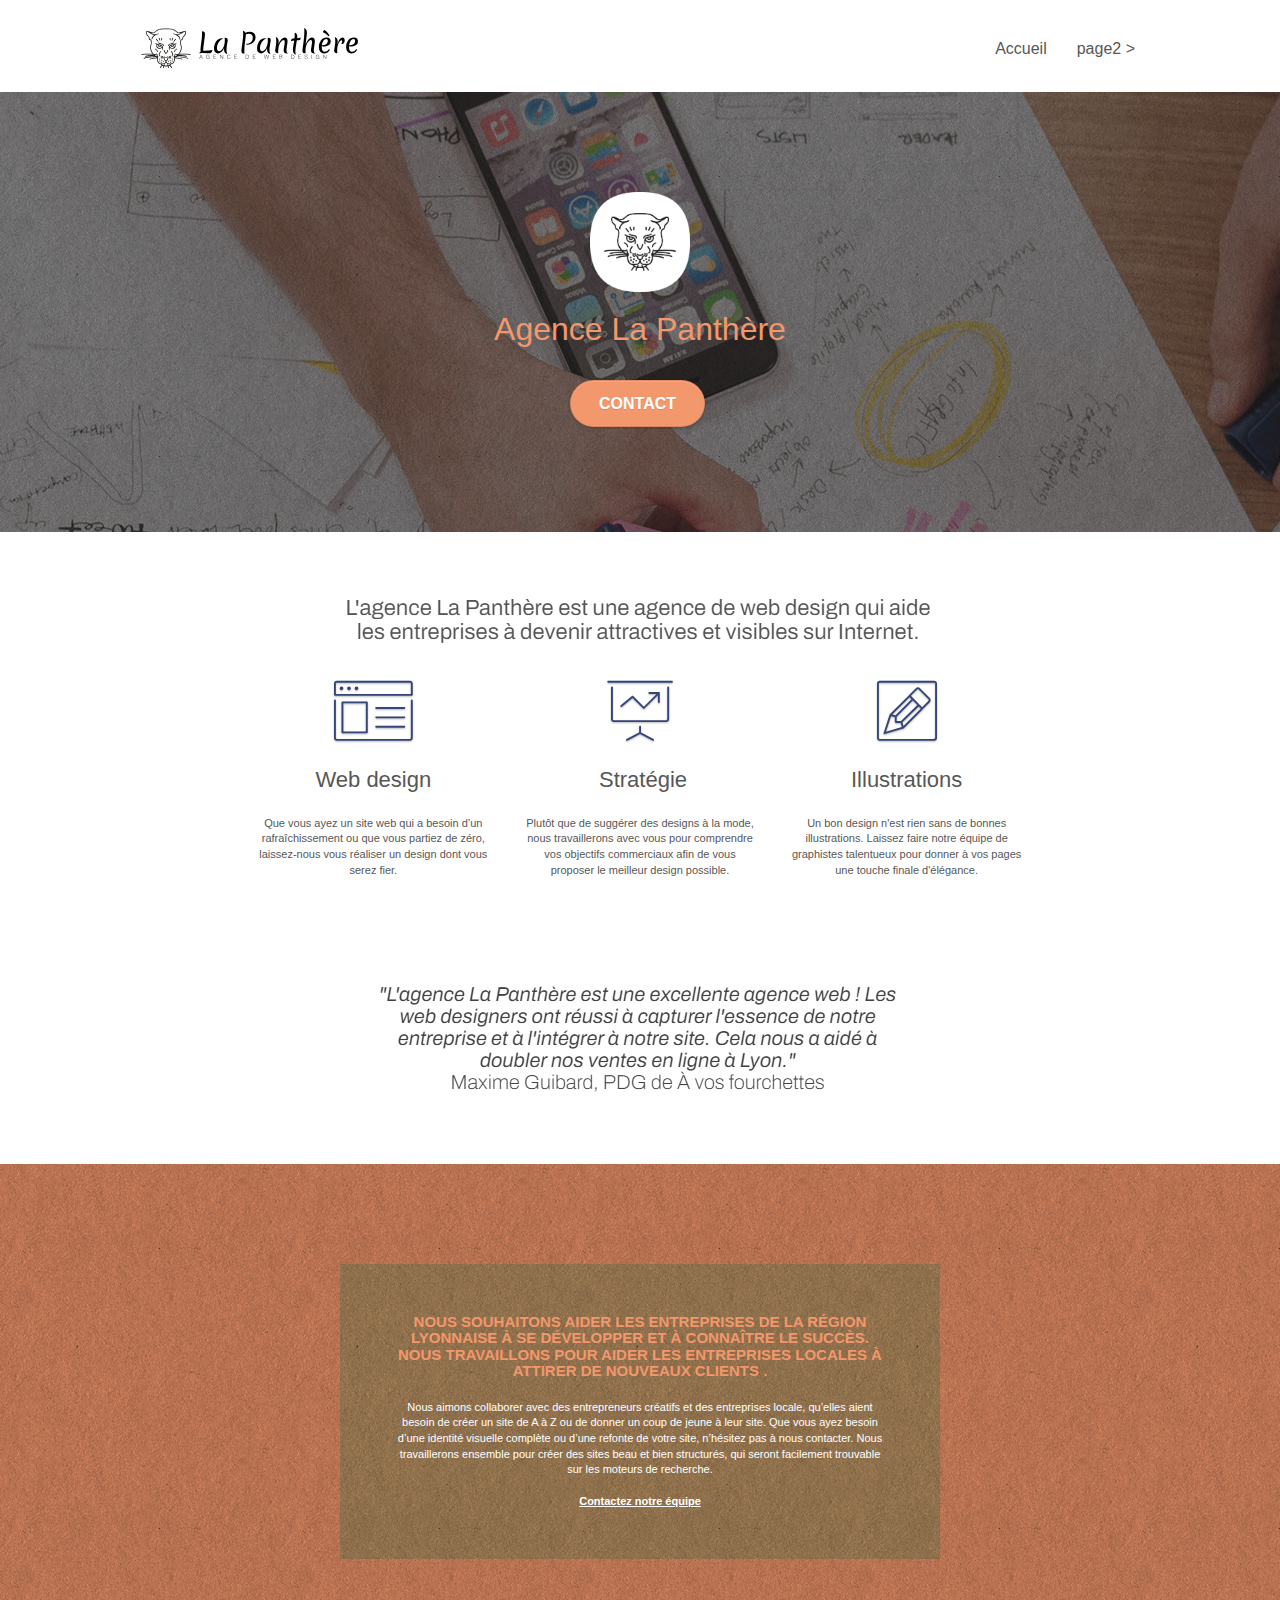
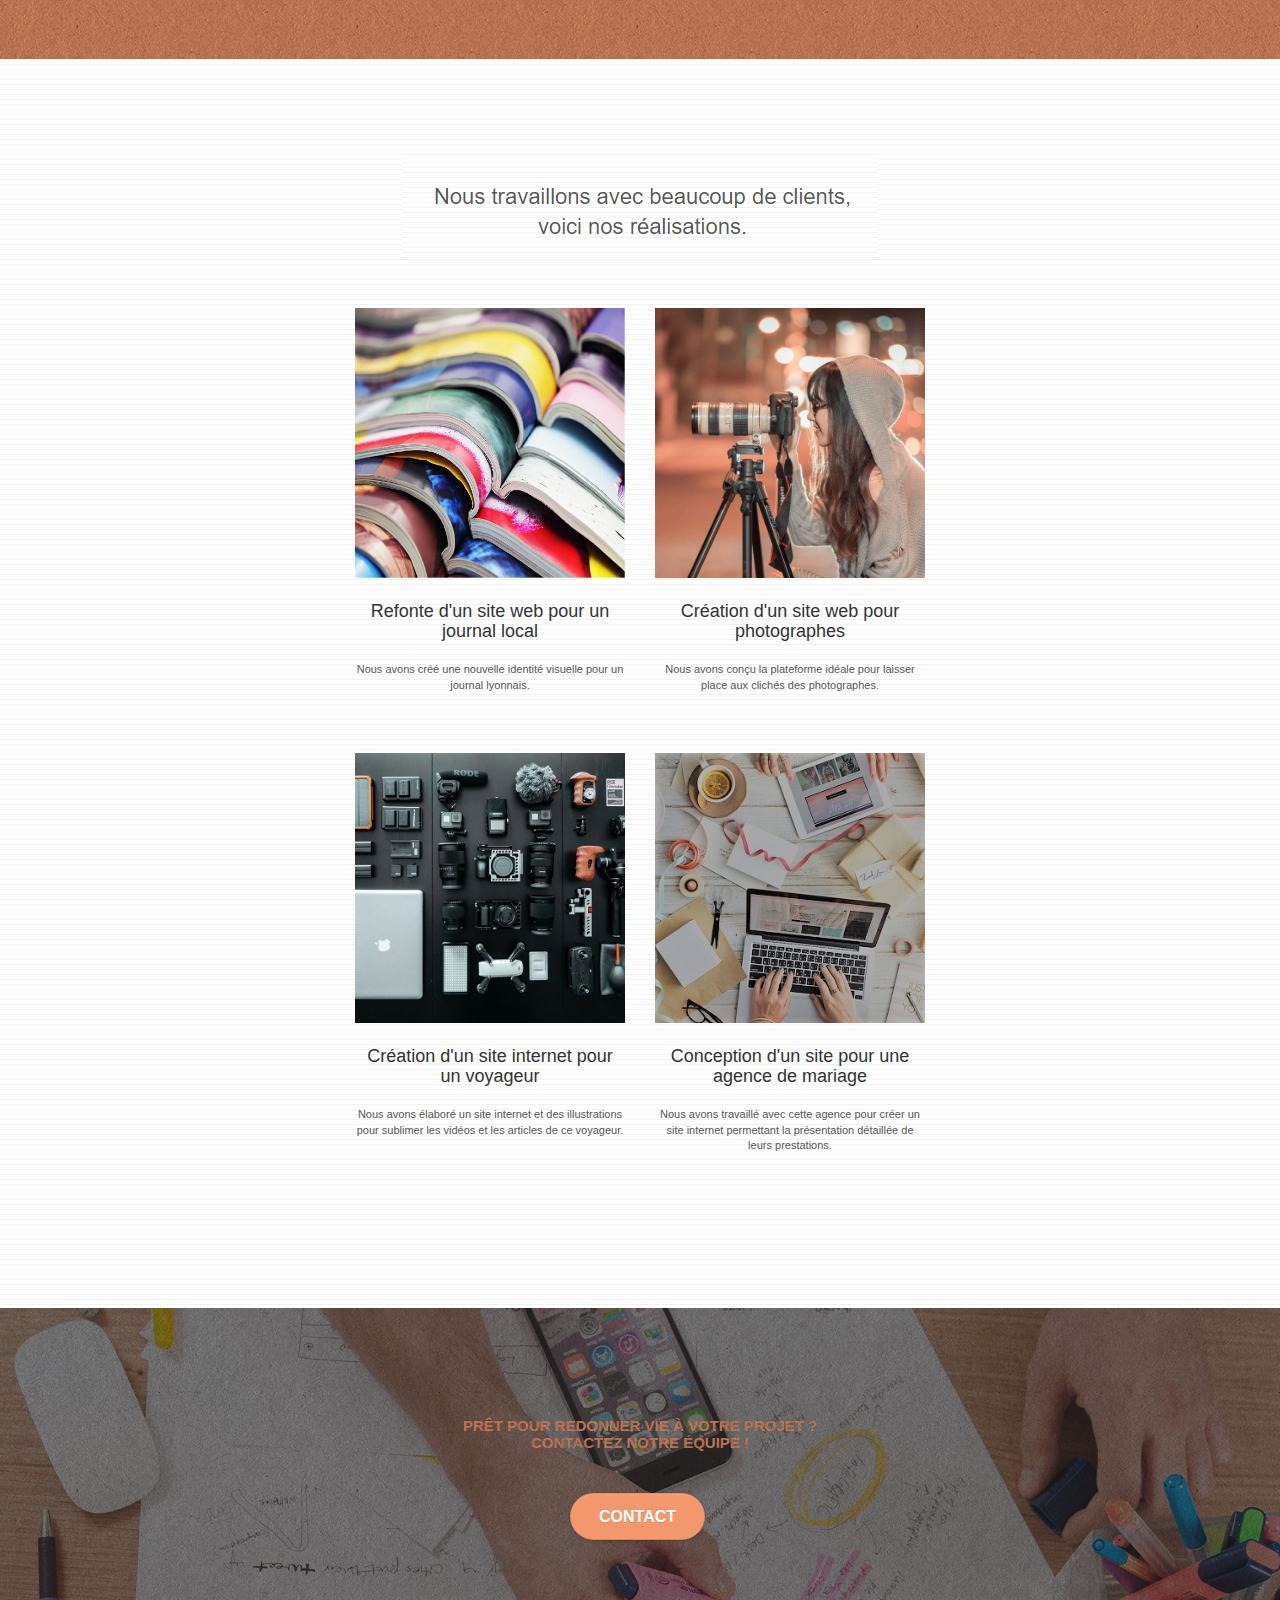
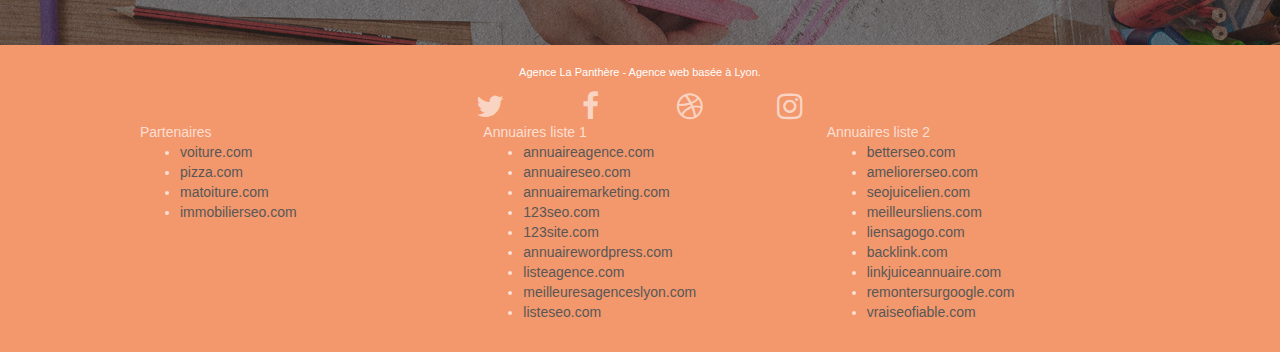
==== commit 3289a8f0: "6/6/22" ====
--- a/index.html
+++ b/index.html
@@ -35,13 +35,13 @@
 <div class="page-container">
     
 <!-- bloc-0 -->
-<div class="bloc bgc-white l-bloc " id="bloc-0">
+<header class="bloc bgc-white l-bloc " id="bloc-0">
 	<div class="container bloc-sm">
 
 		<nav class="navbar row" aria-label="navigation">
 			<div class="navbar-header">
 				<a class="navbar-brand" href="index.html">
-					<img src="img/agence-la-panthere-monochrome.svg" alt="lyon web design logo agence web meilleure agence" height="40" />
+					<img src="img/agence-la-panthere-monochrome.svg" alt="lyon web design logo agence web meilleure agence" title="lyon web design logo" height="40" />
 				</a>
 				<button id="nav-toggle" type="button" class="ui-navbar-toggle navbar-toggle" data-toggle="collapse" data-target=".navbar-1">
 					<span class="sr-only">Toggle navigation</span><span class="icon-bar"></span><span class="icon-bar"></span><span class="icon-bar"></span>
@@ -59,7 +59,7 @@
 			</div>
 		</nav>
 	</div>
-</div>
+</header>
 <!-- bloc-0 END -->
 
 <!-- bloc-1-presentation -->
@@ -67,7 +67,7 @@
 	<div class="container bloc-lg">
 		<div class="row tight-width-whitespace">
 			<div class="col-sm-12">
-				<img src="img/logo.png" class="center-block image-resize-mode" width="100" alt="Agence La Panthère, agence web lyon, création logo lyon" />
+				<img src="img/logo.png" class="center-block image-resize-mode" width="100" alt="Agence La Panthère, agence web lyon, création logo lyon" title="création logo lyon"/>
 				<h1 class="text-center hero-bloc-text tc-white ">
 					Agence La Panthère
 				</h1>
@@ -85,7 +85,7 @@
 	<div class="container bloc-md">
 		<div class="row">
 			<div class="col-sm-12 text-center">
-				<img alt="agence web, agence web lyon, web design lyon, stratégie web" src="img/title.png" />
+				<img title="agence web lyon design" alt="agence web, agence web lyon, web design lyon, stratégie web" src="img/title.png" />
 			</div>
 		</div>
 		<div class="row voffset-lg med-width-whitespace">
@@ -93,9 +93,9 @@
 				<div class="text-center">
 					<span class="et-icon-browser sm-shadow icon-dark-slate-blue icons icon-lg"></span>
 				</div>
-				<h3 class="mg-md text-center">
+				<h2 class="mg-md text-center">
 					Web design
-				</h3>
+				</h2>
 				<p class="text-center">
 					Que vous ayez un site web qui a besoin d&rsquo;un rafraîchissement ou que vous partiez de zéro, laissez-nous vous réaliser un design dont vous serez fier.
 				</p>
@@ -104,9 +104,9 @@
 				<div class="text-center">
 					<span class="et-icon-presentation sm-shadow icon-dark-slate-blue icons icon-lg"></span>
 				</div>
-				<h3 class="mg-md text-center">
+				<h2 class="mg-md text-center">
 					&nbsp;Stratégie
-				</h3>
+				</h2>
 				<p class="text-center ">
 					Plutôt que de suggérer des designs à la mode, nous travaillerons avec vous pour comprendre vos objectifs commerciaux afin de vous proposer le meilleur design possible.<br>
 				</p>
@@ -115,9 +115,9 @@
 				<div class="text-center">
 					<span class="et-icon-edit sm-shadow icon-dark-slate-blue icons icon-lg"></span>
 				</div>
-				<h3 class="mg-md text-center">
+				<h2 class="mg-md text-center">
 					Illustrations
-				</h3>
+				</h2>
 				<p class="text-center ">
 					Un bon design n'est rien sans de bonnes illustrations. Laissez faire notre équipe de graphistes talentueux pour donner à vos pages une touche finale d'élégance.
 				</p>
@@ -125,7 +125,7 @@
 		</div>
 		<div class="row voffset-lg voffset">
 			<div class="col-xs-12 col-md-8 col-md-offset-2 text-center">
-				<img alt="agence web, agence web lyon, web design lyon, stratégie web" src="img/citation.png" />
+				<img title="stratégie web lyon" alt="agence web, agence web lyon, web design lyon, stratégie web" src="img/citation.png" />
 
 			</div>
 		</div>
@@ -138,9 +138,9 @@
 	<div class="container bloc-lg">
 		<div class="row tight-width-whitespace black-background">
 			<div class="col-sm-12">
-				<h2 class="mg-md text-center tc-white">
+				<h3 class="mg-md text-center tc-white">
 					Nous souhaitons aider les entreprises de la région Lyonnaise à se développer et à connaître le succès. Nous travaillons pour aider les entreprises locales à attirer de nouveaux clients .<br>
-				</h2>
+				</h3>
 				<p class="text-center white">
 					Nous aimons collaborer avec des entrepreneurs créatifs et des entreprises locale, qu’elles aient besoin de créer un site de A à Z ou de donner un coup de jeune à leur site. Que vous ayez besoin d’une identité visuelle complète ou d’une refonte de votre site, n’hésitez pas à nous contacter. Nous travaillerons ensemble pour créer des sites beau et bien structurés, qui seront facilement trouvable sur les moteurs de recherche. <br><br><a class="ltc-white bold-link" href="page2.html">Contactez notre équipe</a><br>
 				</p>
@@ -155,28 +155,28 @@
 	<div class="container bloc-lg">
 		<div class="row">
 			<div class="col-sm-12 text-center">
-				<img alt="agence web, agence web lyon, web design lyon, stratégie web" src="img/title2.png" />
+				<img title="agence web lyon" alt="agence web, agence web lyon, web design lyon, stratégie web" src="img/title2.png" />
 			</div>
 		</div>
 		<div class="row tight-width-whitespace portfolio-row">
 			<div class="col-sm-6">
 				<a href="#" data-lightbox="img/1.jpg" data-gallery-id="gallery-1" data-caption="Refonte d'un site web pour un journal local" data-frame="snapshot-lb">
-					<img src="img/1.jpg" alt="lyon web design logo agence web meilleure agence et refonte site web journal" class="img-responsive portfolio-thumb" />
-				</a>
-				<h3 class="mg-md text-center">
+					<img src="img/1.jpg" title="logo agence web meilleure" alt="lyon web design logo agence web meilleure agence et refonte site web journal" class="img-responsive portfolio-thumb" />
+				</a>
+				<h4 class="mg-md text-center">
 					Refonte d'un site web pour un journal local
-				</h3>
+				</h4>
 				<p class="text-center">
 					Nous avons créé une nouvelle identité visuelle pour un journal lyonnais.
 				</p>
 			</div>
 			<div class="col-sm-6">
 				<a href="#" data-lightbox="img/2.jpg" data-gallery-id="gallery-1" data-caption="Création d'un site web pour photographes" data-frame="snapshot-lb">
-					<img src="img/2.jpg" class="img-responsive portfolio-thumb" alt="lyon web design logo agence web meilleure agence, Création d'un site web pour photographes" />
-				</a>
-				<h3 class="mg-md text-center">
+					<img src="img/2.jpg" class="img-responsive portfolio-thumb" title="logo agence web" alt="lyon web design logo agence web meilleure agence, Création d'un site web pour photographes" />
+				</a>
+				<h4 class="mg-md text-center">
 					Création d'un site web pour photographes
-				</h3>
+				</h4>
 				<p class="text-center">
 					Nous avons conçu la plateforme idéale pour laisser place aux clichés des photographes.
 				</p>
@@ -185,22 +185,22 @@
 		<div class="row tight-width-whitespace portfolio-row">
 			<div class="col-sm-6">
 				<a href="#" data-lightbox="img/3.bmp" data-gallery-id="gallery-1" data-caption="Création d'un site internet pour un voyageur" data-frame="snapshot-lb">
-					<img src="img/3.bmp" class="img-responsive portfolio-thumb" alt="lyon web design logo agence web meilleure agence, Création d'un site web pour voyageur"/>
-				</a>
-				<h3 class="mg-md text-center">
+					<img src="img/3.bmp" class="img-responsive portfolio-thumb" title="lyon web design" alt="lyon web design logo agence web meilleure agence, Création d'un site web pour voyageur"/>
+				</a>
+				<h4 class="mg-md text-center">
 					Création d'un site internet pour un voyageur
-				</h3>
+				</h4>
 				<p class="text-center">
 					Nous avons élaboré un site internet et des illustrations pour sublimer les vidéos et les articles de ce voyageur.
 				</p>
 			</div>
 			<div class="col-sm-6">
 				<a href="#" data-lightbox="img/4.bmp" data-gallery-id="gallery-1" data-caption="Conception d'un site pour une agence de mariage" data-frame="snapshot-lb">
-					<img src="img/4.bmp" class="img-responsive portfolio-thumb" alt="lyon web design logo agence web meilleure agence, Création d'un site web pour agence de mariage" />
-				</a>
-				<h3 class="mg-md text-center">
+					<img src="img/4.bmp" class="img-responsive portfolio-thumb" title="lyon agence web" alt="lyon web design logo agence web meilleure agence, Création d'un site web pour agence de mariage" />
+				</a>
+				<h4 class="mg-md text-center">
 					Conception d'un site pour une agence de mariage
-				</h3>
+				</h4>
 				<p class="text-center">
 					Nous avons travaillé avec cette agence pour créer un site internet permettant la présentation détaillée de leurs prestations.
 				</p>
@@ -214,9 +214,9 @@
 <div class="bloc bgc-dark-slate-blue bg-banniere d-bloc bloc-bg-texture texture-paper" id="bloc-5-cta">
 	<div class="container bloc-lg">
 		<div class="row">
-			<h2 class="mg-md text-center tc-white">
+			<h3 class="mg-md text-center tc-white">
 				Prêt pour redonner vie à votre projet ?<br>Contactez notre équipe !
-			</h2>
+			</h3>
 			<div class="col-sm-12 text-center">
 				<a href="page2.html" class="btn btn-atomic-tangerine btn-clean btn-rd btn-lg cta-hero">Contact</a>
 			</div>
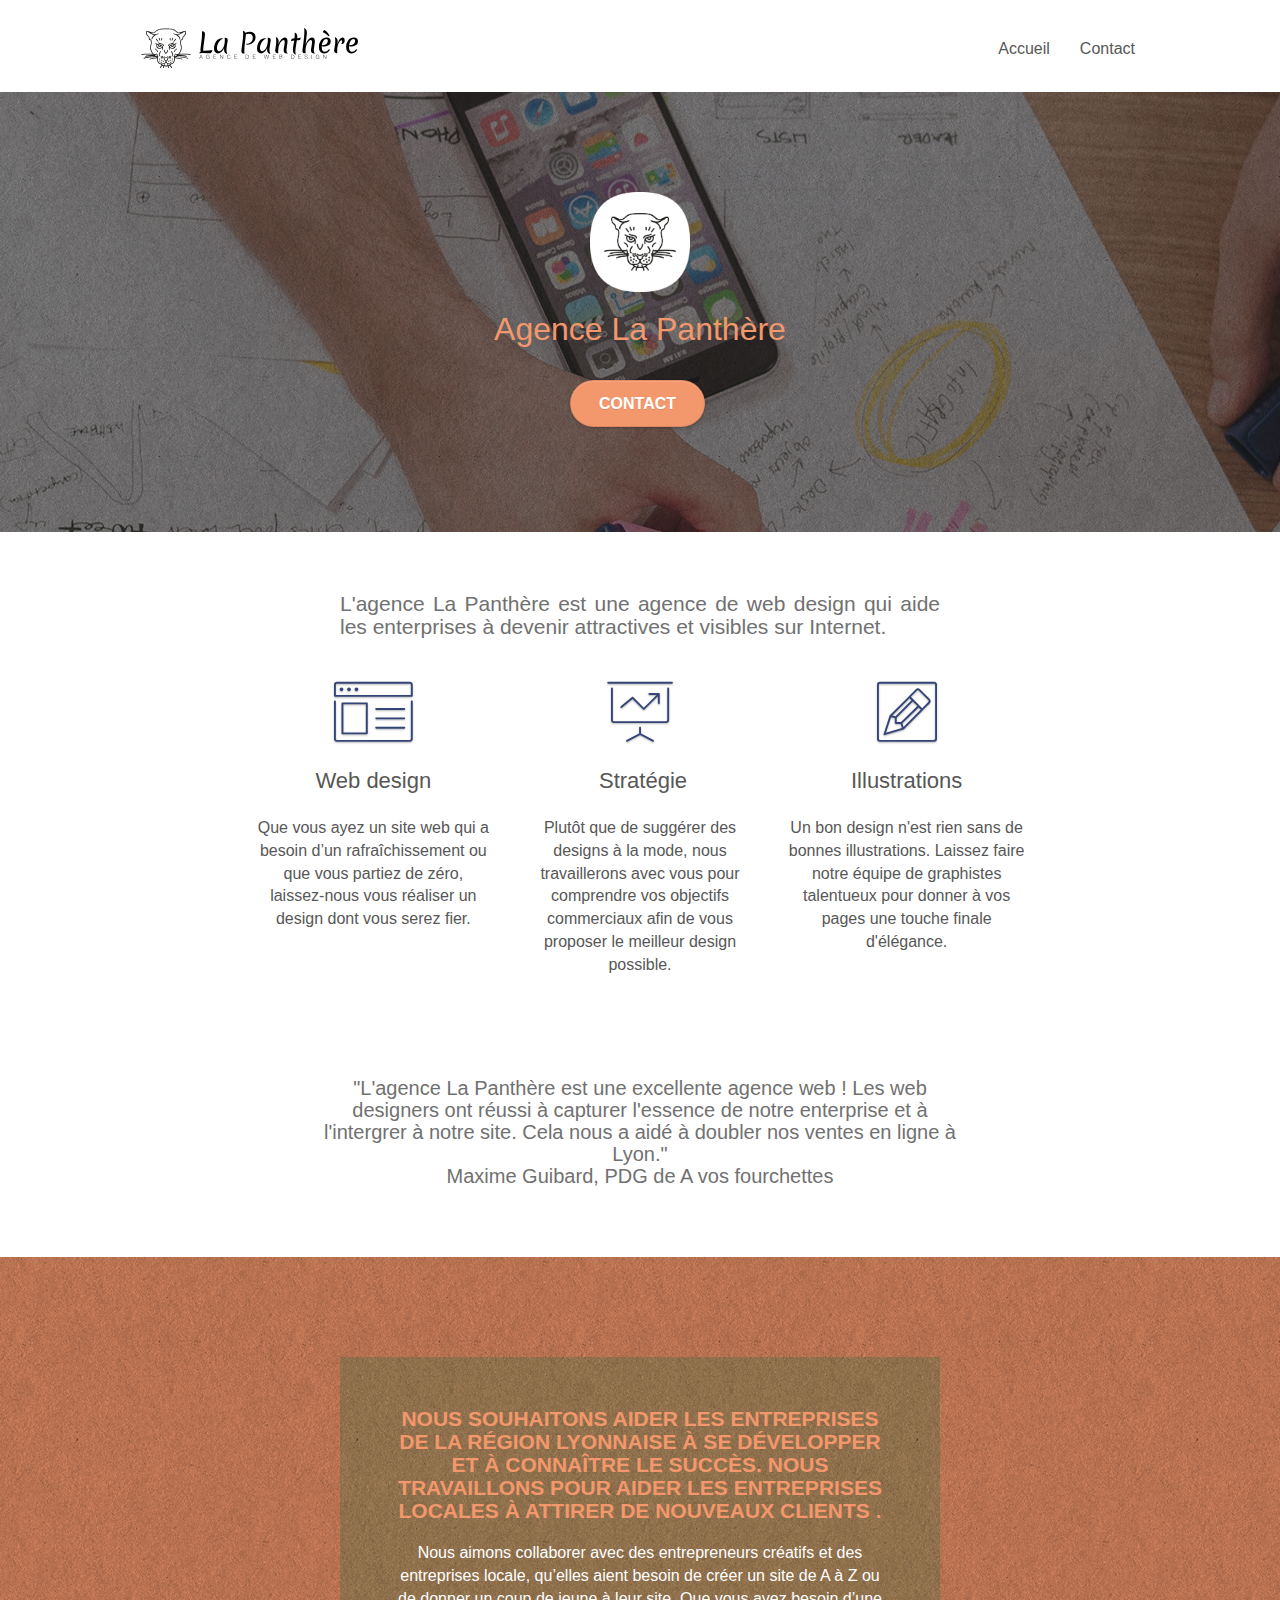
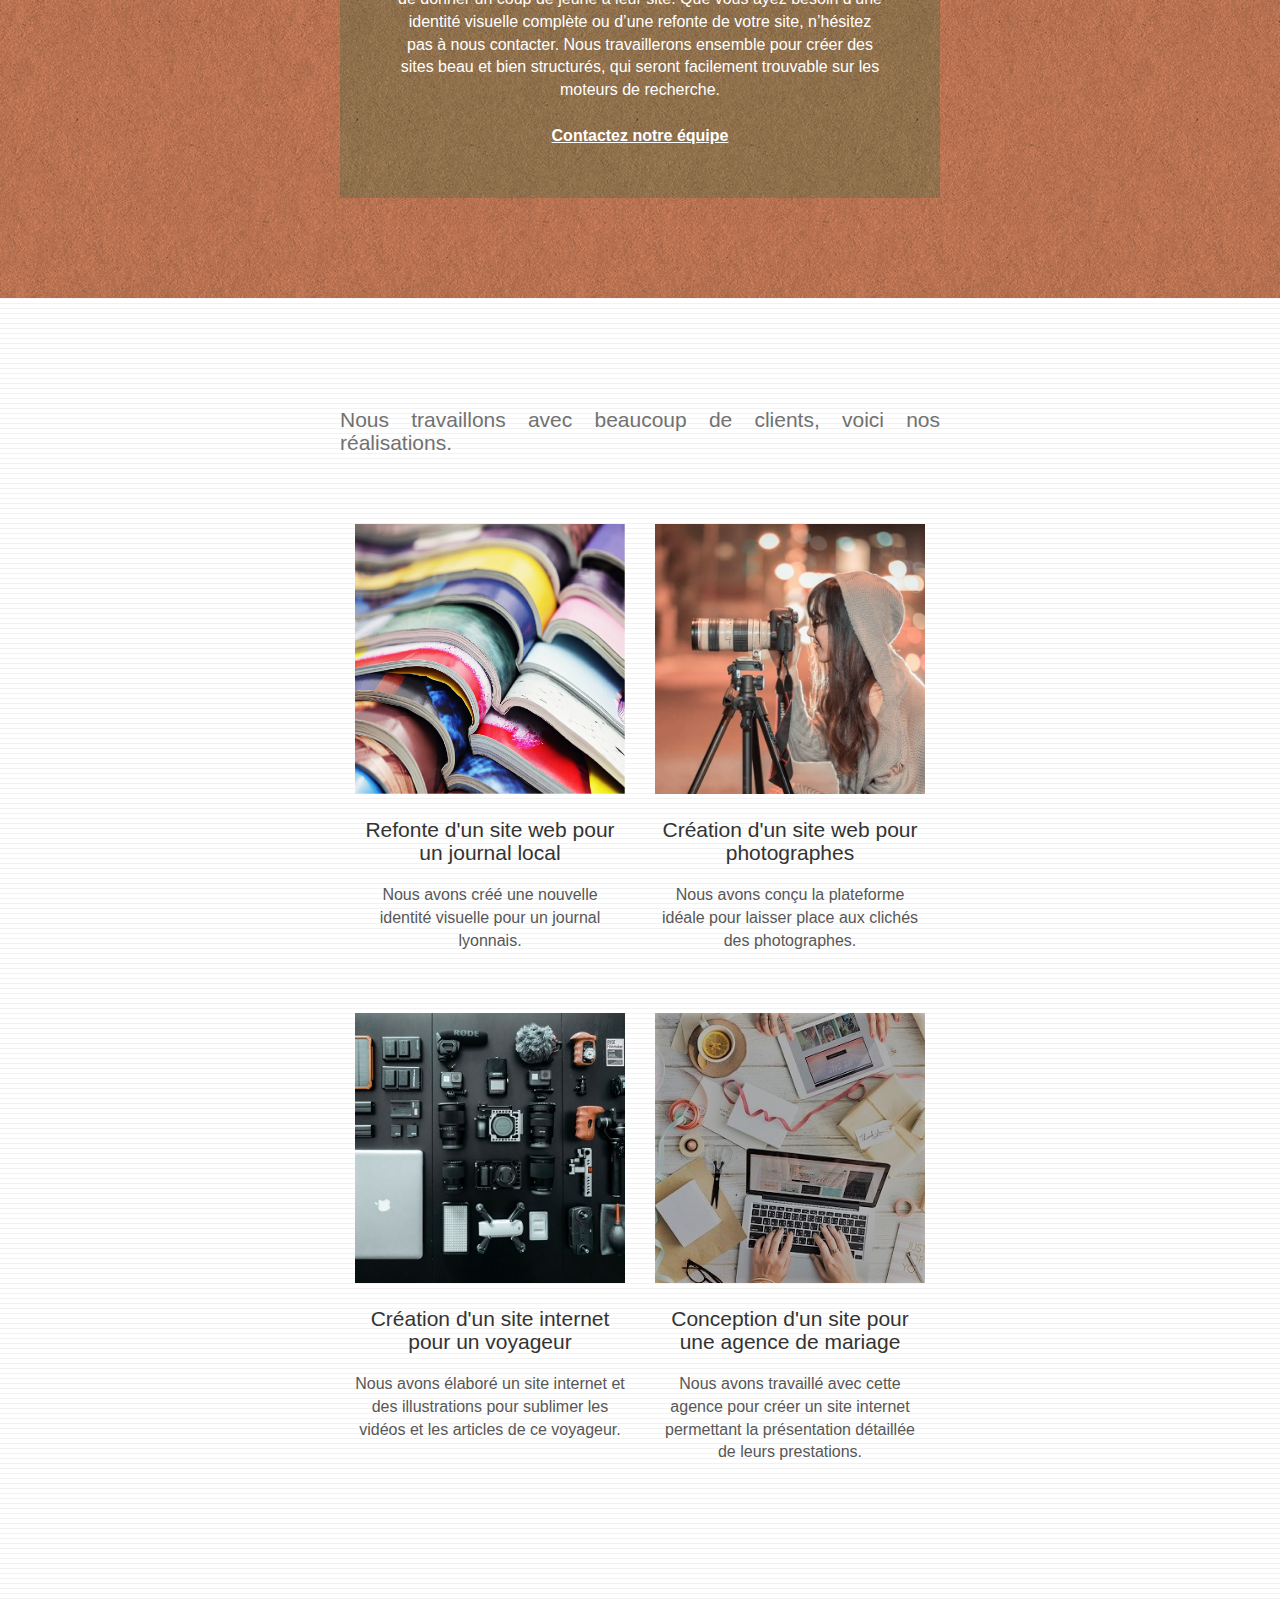
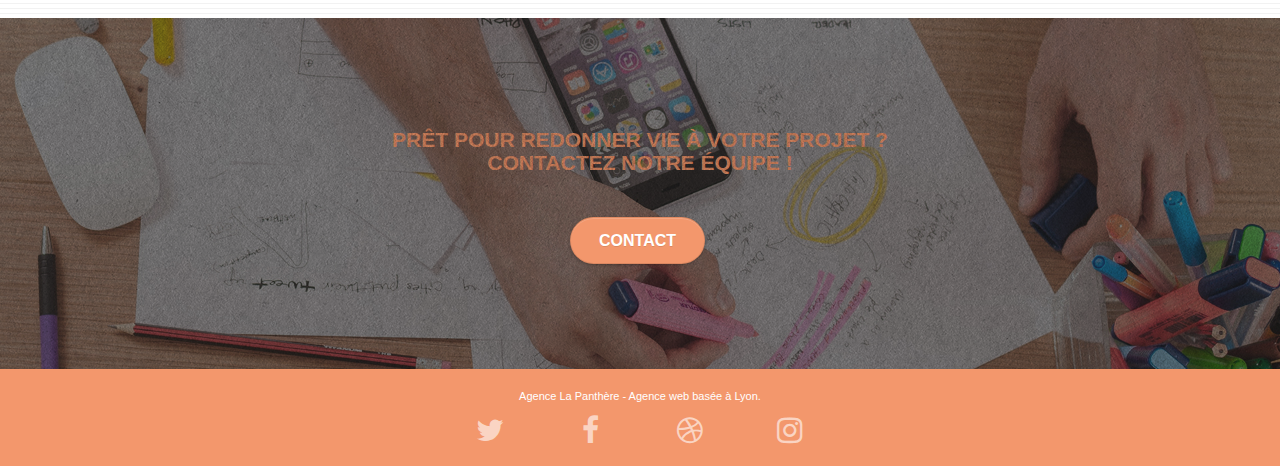
==== commit feeed348: "13/06" ====
--- a/index.html
+++ b/index.html
@@ -3,7 +3,7 @@
 <head>
     <meta charset="utf-8">
     <meta name="keywords" content="Enterprise de web design à Lyon - La Panthere, expertise en web design">
-    <meta name="description" content="">
+    <meta name="description" content="L'agence La Panthère est une agence de web design qui aide les enterprises à devenir attractives et visibles sur Internet.">
     <meta name="viewport" content="width=device-width, initial-scale=1.0, viewport-fit=cover">
     
 	<link rel="shortcut icon" type="image/png" href="favicon.jpg">
@@ -41,7 +41,7 @@
 		<nav class="navbar row" aria-label="navigation">
 			<div class="navbar-header">
 				<a class="navbar-brand" href="index.html">
-					<img src="img/agence-la-panthere-monochrome.svg" alt="lyon web design logo agence web meilleure agence" title="lyon web design logo" height="40" />
+					<img src="img/agence-la-panthere-monochrome.svg" alt="Logo La panthere agence web" title="lyon web design logo" height="40" />
 				</a>
 				<button id="nav-toggle" type="button" class="ui-navbar-toggle navbar-toggle" data-toggle="collapse" data-target=".navbar-1">
 					<span class="sr-only">Toggle navigation</span><span class="icon-bar"></span><span class="icon-bar"></span><span class="icon-bar"></span>
@@ -53,7 +53,7 @@
 						<a href="index.html">Accueil</a>
 					</li>
 					<li>
-						<a href="page2.html">page2 &gt;</a>
+						<a href="page2.html">Contact</a>
 					</li>
 				</ul>
 			</div>
@@ -67,7 +67,7 @@
 	<div class="container bloc-lg">
 		<div class="row tight-width-whitespace">
 			<div class="col-sm-12">
-				<img src="img/logo.png" class="center-block image-resize-mode" width="100" alt="Agence La Panthère, agence web lyon, création logo lyon" title="création logo lyon"/>
+				<img src="img/logo.png" class="center-block image-resize-mode" width="100" alt="Agence La Panthère logo" title="création logo lyon"/>
 				<h1 class="text-center hero-bloc-text tc-white ">
 					Agence La Panthère
 				</h1>
@@ -85,7 +85,9 @@
 	<div class="container bloc-md">
 		<div class="row">
 			<div class="col-sm-12 text-center">
-				<img title="agence web lyon design" alt="agence web, agence web lyon, web design lyon, stratégie web" src="img/title.png" />
+				<h3 class="mg-md text-center tc-gray small-titles">
+					L'agence La Panthère est une agence de web design qui aide les enterprises à devenir attractives et visibles sur Internet.
+				</h3>
 			</div>
 		</div>
 		<div class="row voffset-lg med-width-whitespace">
@@ -96,7 +98,7 @@
 				<h2 class="mg-md text-center">
 					Web design
 				</h2>
-				<p class="text-center">
+				<p class="text-center small-titles-4">
 					Que vous ayez un site web qui a besoin d&rsquo;un rafraîchissement ou que vous partiez de zéro, laissez-nous vous réaliser un design dont vous serez fier.
 				</p>
 			</div>
@@ -107,7 +109,7 @@
 				<h2 class="mg-md text-center">
 					&nbsp;Stratégie
 				</h2>
-				<p class="text-center ">
+				<p class="text-center small-titles-4">
 					Plutôt que de suggérer des designs à la mode, nous travaillerons avec vous pour comprendre vos objectifs commerciaux afin de vous proposer le meilleur design possible.<br>
 				</p>
 			</div>
@@ -118,15 +120,16 @@
 				<h2 class="mg-md text-center">
 					Illustrations
 				</h2>
-				<p class="text-center ">
+				<p class="text-center small-titles-4">
 					Un bon design n'est rien sans de bonnes illustrations. Laissez faire notre équipe de graphistes talentueux pour donner à vos pages une touche finale d'élégance.
 				</p>
 			</div>
 		</div>
 		<div class="row voffset-lg voffset">
 			<div class="col-xs-12 col-md-8 col-md-offset-2 text-center">
-				<img title="stratégie web lyon" alt="agence web, agence web lyon, web design lyon, stratégie web" src="img/citation.png" />
-
+				<h3 class="mg-md text-center tc-gray small-titles-2">
+					"L'agence La Panthère est une excellente agence web ! Les web designers ont réussi à capturer l'essence de notre enterprise et à l'intergrer à notre site. Cela nous a aidé à doubler nos ventes en ligne à Lyon."<br>Maxime Guibard, PDG de A vos fourchettes
+				</h3>
 			</div>
 		</div>
 	</div>
@@ -138,10 +141,10 @@
 	<div class="container bloc-lg">
 		<div class="row tight-width-whitespace black-background">
 			<div class="col-sm-12">
-				<h3 class="mg-md text-center tc-white">
+				<h3 class="mg-md text-center tc-white small-titles-3">
 					Nous souhaitons aider les entreprises de la région Lyonnaise à se développer et à connaître le succès. Nous travaillons pour aider les entreprises locales à attirer de nouveaux clients .<br>
 				</h3>
-				<p class="text-center white">
+				<p class="text-center white small-titles-4">
 					Nous aimons collaborer avec des entrepreneurs créatifs et des entreprises locale, qu’elles aient besoin de créer un site de A à Z ou de donner un coup de jeune à leur site. Que vous ayez besoin d’une identité visuelle complète ou d’une refonte de votre site, n’hésitez pas à nous contacter. Nous travaillerons ensemble pour créer des sites beau et bien structurés, qui seront facilement trouvable sur les moteurs de recherche. <br><br><a class="ltc-white bold-link" href="page2.html">Contactez notre équipe</a><br>
 				</p>
 			</div>
@@ -155,18 +158,20 @@
 	<div class="container bloc-lg">
 		<div class="row">
 			<div class="col-sm-12 text-center">
-				<img title="agence web lyon" alt="agence web, agence web lyon, web design lyon, stratégie web" src="img/title2.png" />
+				<h3 class="mg-md text-center tc-gray small-titles">
+					Nous travaillons avec beaucoup de clients, voici nos réalisations.
+				</h3>
 			</div>
 		</div>
 		<div class="row tight-width-whitespace portfolio-row">
 			<div class="col-sm-6">
 				<a href="#" data-lightbox="img/1.jpg" data-gallery-id="gallery-1" data-caption="Refonte d'un site web pour un journal local" data-frame="snapshot-lb">
-					<img src="img/1.jpg" title="logo agence web meilleure" alt="lyon web design logo agence web meilleure agence et refonte site web journal" class="img-responsive portfolio-thumb" />
-				</a>
-				<h4 class="mg-md text-center">
+					<img src="img/1.jpg" title="logo agence web meilleure" alt="photo fille photo-stand" class="img-responsive portfolio-thumb" />
+				</a>
+				<h4 class="mg-md text-center small-titles-3">
 					Refonte d'un site web pour un journal local
 				</h4>
-				<p class="text-center">
+				<p class="text-center small-titles-4">
 					Nous avons créé une nouvelle identité visuelle pour un journal lyonnais.
 				</p>
 			</div>
@@ -174,10 +179,10 @@
 				<a href="#" data-lightbox="img/2.jpg" data-gallery-id="gallery-1" data-caption="Création d'un site web pour photographes" data-frame="snapshot-lb">
 					<img src="img/2.jpg" class="img-responsive portfolio-thumb" title="logo agence web" alt="lyon web design logo agence web meilleure agence, Création d'un site web pour photographes" />
 				</a>
-				<h4 class="mg-md text-center">
+				<h4 class="mg-md text-center small-titles-3">
 					Création d'un site web pour photographes
 				</h4>
-				<p class="text-center">
+				<p class="text-center small-titles-4">
 					Nous avons conçu la plateforme idéale pour laisser place aux clichés des photographes.
 				</p>
 			</div>
@@ -185,23 +190,23 @@
 		<div class="row tight-width-whitespace portfolio-row">
 			<div class="col-sm-6">
 				<a href="#" data-lightbox="img/3.bmp" data-gallery-id="gallery-1" data-caption="Création d'un site internet pour un voyageur" data-frame="snapshot-lb">
-					<img src="img/3.bmp" class="img-responsive portfolio-thumb" title="lyon web design" alt="lyon web design logo agence web meilleure agence, Création d'un site web pour voyageur"/>
-				</a>
-				<h4 class="mg-md text-center">
+					<img src="img/3.bmp" class="img-responsive portfolio-thumb" title="lyon web design" alt="photo cameras"/>
+				</a>
+				<h4 class="mg-md text-center small-titles-3">
 					Création d'un site internet pour un voyageur
 				</h4>
-				<p class="text-center">
+				<p class="text-center small-titles-4">
 					Nous avons élaboré un site internet et des illustrations pour sublimer les vidéos et les articles de ce voyageur.
 				</p>
 			</div>
 			<div class="col-sm-6">
 				<a href="#" data-lightbox="img/4.bmp" data-gallery-id="gallery-1" data-caption="Conception d'un site pour une agence de mariage" data-frame="snapshot-lb">
-					<img src="img/4.bmp" class="img-responsive portfolio-thumb" title="lyon agence web" alt="lyon web design logo agence web meilleure agence, Création d'un site web pour agence de mariage" />
-				</a>
-				<h4 class="mg-md text-center">
+					<img src="img/4.bmp" class="img-responsive portfolio-thumb" title="lyon agence web" alt="photo desktop workspace" />
+				</a>
+				<h4 class="mg-md text-center small-titles-3">
 					Conception d'un site pour une agence de mariage
 				</h4>
-				<p class="text-center">
+				<p class="text-center small-titles-4">
 					Nous avons travaillé avec cette agence pour créer un site internet permettant la présentation détaillée de leurs prestations.
 				</p>
 			</div>
@@ -214,7 +219,7 @@
 <div class="bloc bgc-dark-slate-blue bg-banniere d-bloc bloc-bg-texture texture-paper" id="bloc-5-cta">
 	<div class="container bloc-lg">
 		<div class="row">
-			<h3 class="mg-md text-center tc-white">
+			<h3 class="mg-md text-center tc-white small-titles-3">
 				Prêt pour redonner vie à votre projet ?<br>Contactez notre équipe !
 			</h3>
 			<div class="col-sm-12 text-center">
@@ -255,45 +260,7 @@
 						</div>
 					</div>
 				</div>
-				<div class="row">
-					<div class="col-sm-4">
-						Partenaires
-							<ul>
-								<li><a href="voiture.com">voiture.com</a></li>
-								<li><a href="pizza.com">pizza.com</a></li>
-								<li><a href="matoiture.com">matoiture.com</a></li>
-								<li><a href="immobilierseo.com">immobilierseo.com</a></li>
-							</ul>		
-					</div>
-					<div class="col-sm-4">
-						Annuaires liste 1
-						<ul>
-							<li><a href="annuaireagence.com">annuaireagence.com</a></li>
-							<li><a href="annuaireseo.com">annuaireseo.com</a></li>
-							<li><a href="annuairemarketing.com">annuairemarketing.com</a></li>
-							<li><a href="123seoture.com">123seo.com</a></li>
-							<li><a href="123site.com">123site.com</a></li>
-							<li><a href="annuairewordpress.com">annuairewordpress.com</a></li>
-							<li><a href="listeagence.com">listeagence.com</a></li>
-							<li><a href="meilleuresagenceslyon.com">meilleuresagenceslyon.com</a></li>
-							<li><a href="listeseo.com">listeseo.com</a></li>
-						</ul>
-					</div>
-					<div class="col-sm-4">
-						Annuaires liste 2
-						<ul>
-							<li><a href="betterseo.com">betterseo.com</a></li>
-							<li><a href="ameliorerseo.com">ameliorerseo.com</a></li>
-							<li><a href="seojuicelien.com">seojuicelien.com</a></li>
-							<li><a href="meilleursliens.com">meilleursliens.com</a></li>
-							<li><a href="liensagogo.com">liensagogo.com</a></li>
-							<li><a href="backlink.com">backlink.com</a></li>
-							<li><a href="linkjuiceannuaire.com">linkjuiceannuaire.com</a></li>
-							<li><a href="remontersurgoogle.com">remontersurgoogle.com</a></li>
-							<li><a href="vraiseofiable.com">vraiseofiable.com</a></li>
-						</ul>
-					</div>
-				</div>
+			
 			</div>
 		</div>
 	</div>
--- a/style.css
+++ b/style.css
@@ -5,6 +5,34 @@
     overflow-x: hidden;
     -webkit-font-smoothing: antialiased;
     -moz-osx-font-smoothing: grayscale;
+}
+
+.small-titles{
+    text-align:justify;
+    font-size: 21px;
+    font-weight: 500;
+    text-transform: none;
+}
+
+.small-titles-2{
+    text-align:center;
+    font-size: 20px;
+    font-weight: 500;
+    text-transform: none;
+}
+
+.small-titles-3{
+    font-size: 21px;
+}
+
+.small-titles-4{
+    font-size: 16px;
+}
+
+@media (min-width: 768px){
+    .small-titles{
+        margin: auto 20%;
+    }
 }
 
 a,
@@ -778,6 +806,10 @@
     color: #F3976C!important;
 }
 
+.tc-gray {
+    color: #717171!important;
+}
+
 .btn-atomic-tangerine {
     background: #F3976C;
     color: #FFFFFF!important;
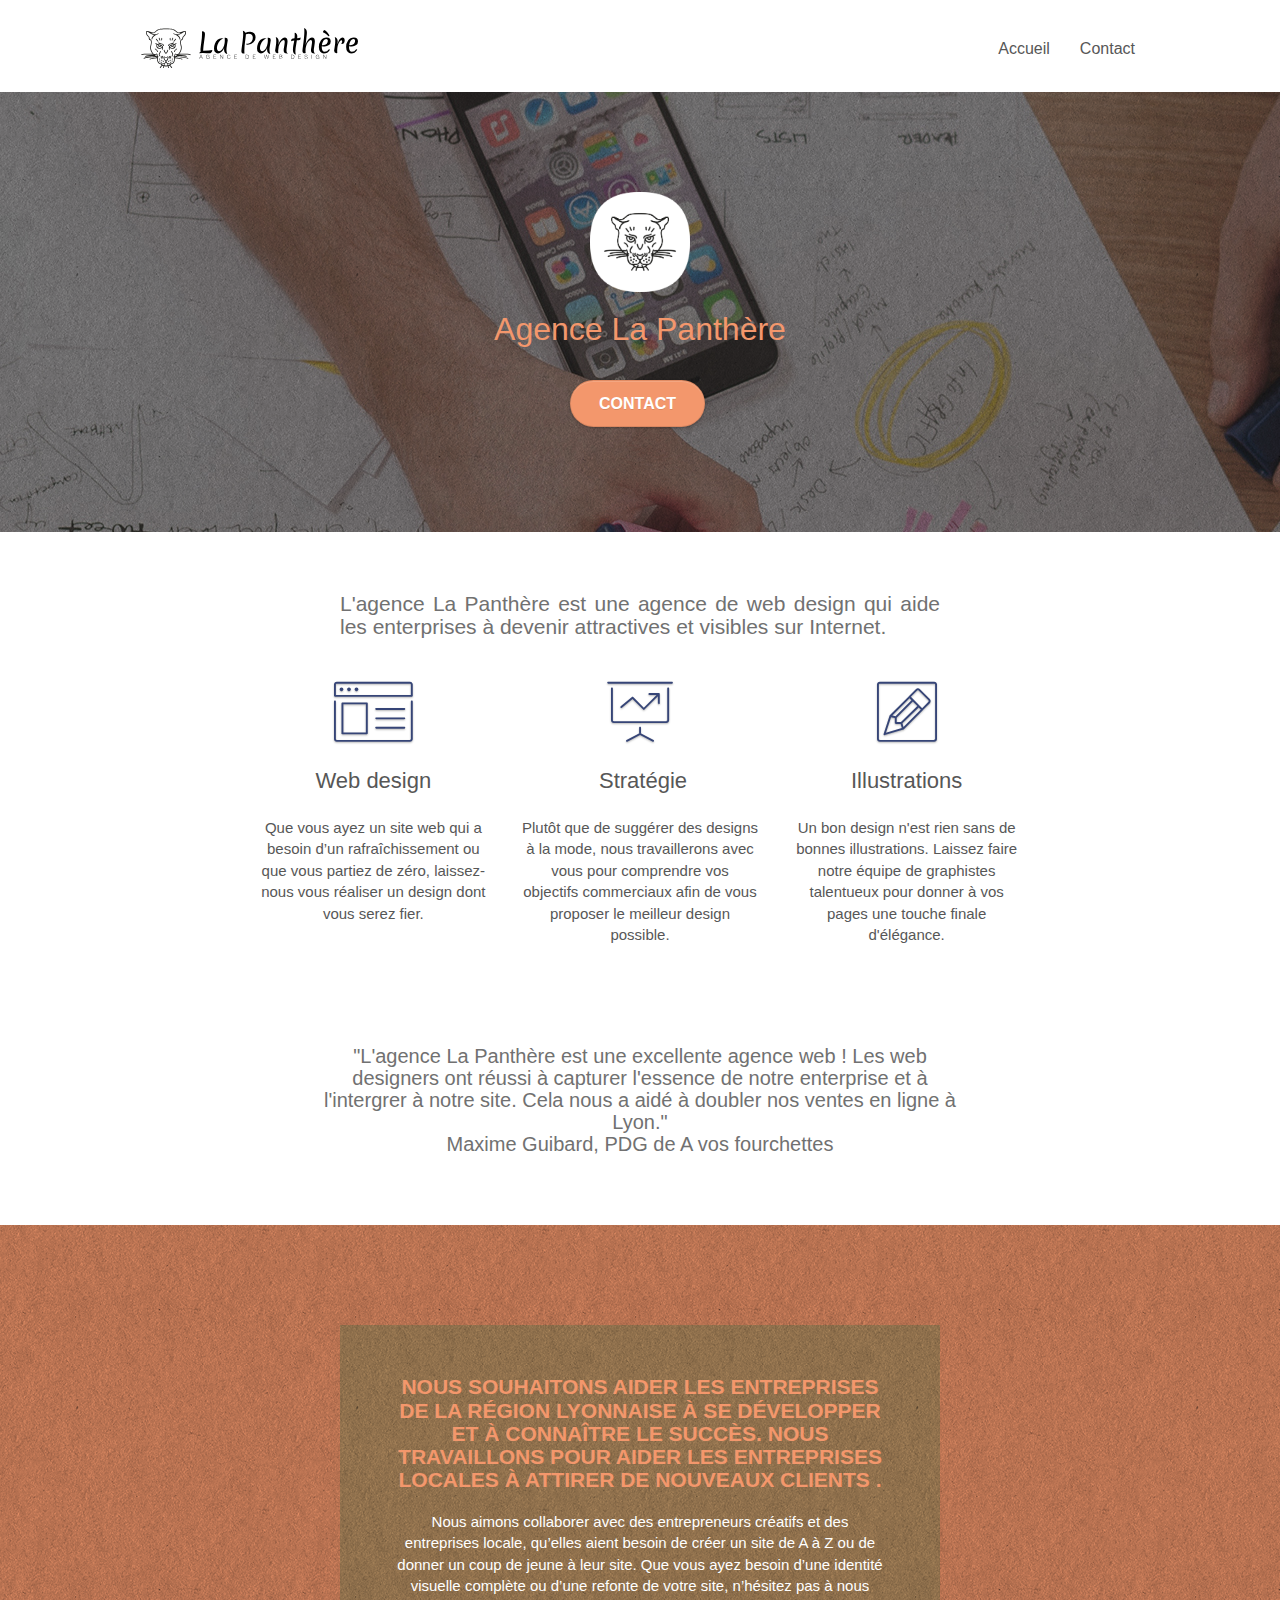
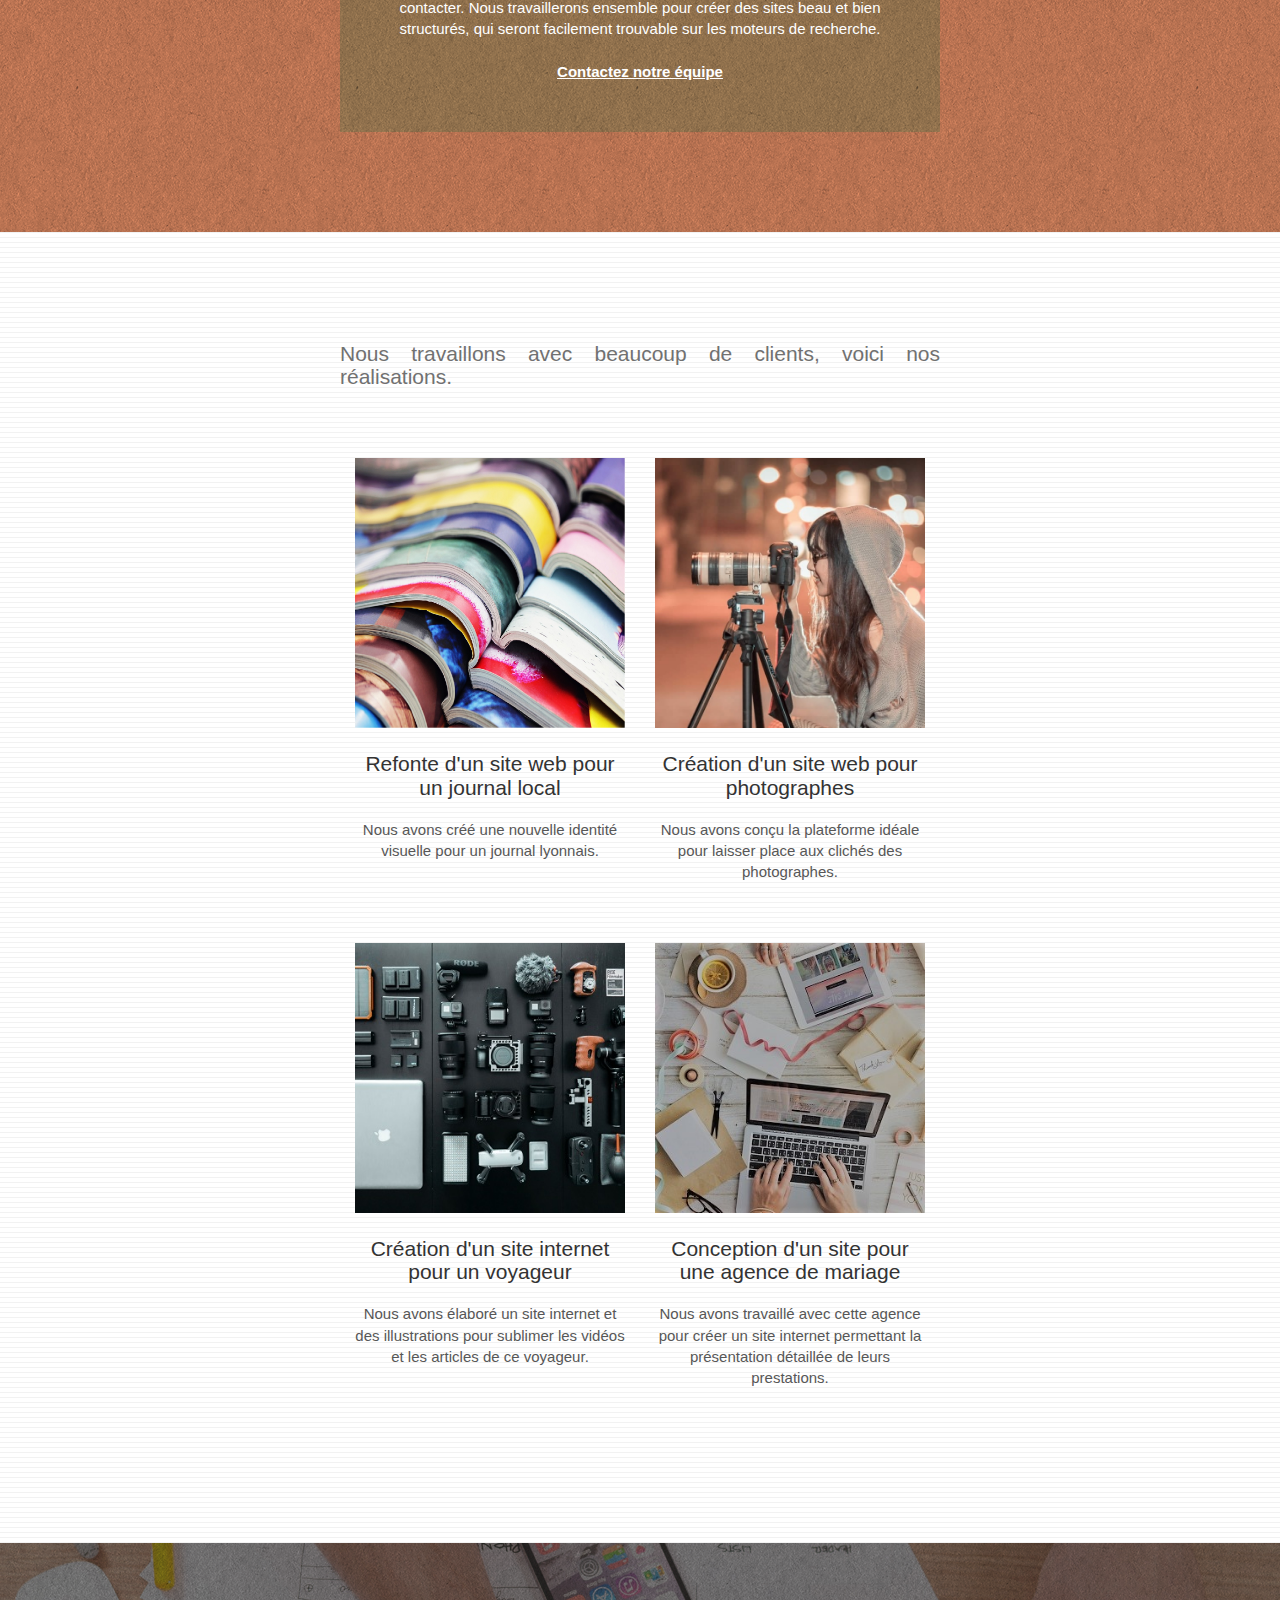
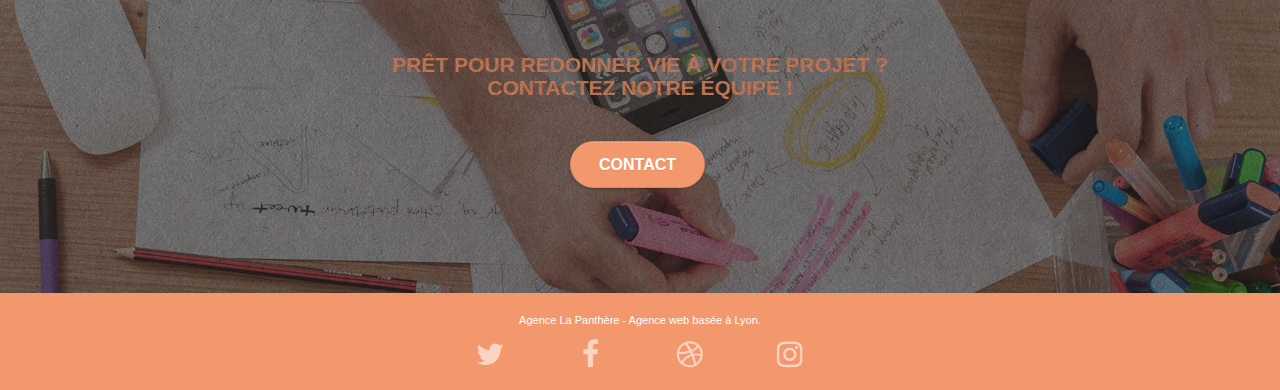
==== commit c37f5020: "16/6" ====
--- a/index.html
+++ b/index.html
@@ -240,24 +240,16 @@
 				</p>
 				<div class="row row-no-gutters social">
 					<div class="col-sm-3">
-						<div class="text-center">
-							<a class="social" href="index.html"><span class="fa fa-twitter icon-md"></span></a>
-						</div>
-					</div>
-					<div class="col-sm-3">
-						<div class="text-center">
-							<a class="social" href="index.html"><span class="fa fa-facebook icon-md"></span></a>
-						</div>
-					</div>
-					<div class="col-sm-3">
-						<div class="text-center">
-							<a class="social" href="index.html"><span class="fa fa-dribbble icon-md"></span></a>
-						</div>
-					</div>
-					<div class="col-sm-3">
-						<div class="text-center">
-							<a class="social" href="index.html"><span class="fa fa-instagram icon-md"></span></a>
-						</div>
+							<a href="index.html"><span class="fa fa-twitter icon-md"></span></a>
+					</div>
+					<div class="col-sm-3">
+							<a href="index.html"><span class="fa fa-facebook icon-md"></span></a>
+					</div>
+					<div class="col-sm-3">
+							<a href="index.html"><span class="fa fa-dribbble icon-md"></span></a>
+					</div>
+					<div class="col-sm-3">
+							<a href="index.html"><span class="fa fa-instagram icon-md"></span></a>
 					</div>
 				</div>
 			
--- a/style.css
+++ b/style.css
@@ -26,7 +26,7 @@
 }
 
 .small-titles-4{
-    font-size: 16px;
+    font-size: 15px;
 }
 
 @media (min-width: 768px){
@@ -730,6 +730,7 @@
 .social {
     max-width: 400px;
     margin: auto auto auto auto;
+    text-align: center;
 }
 
 h2 {
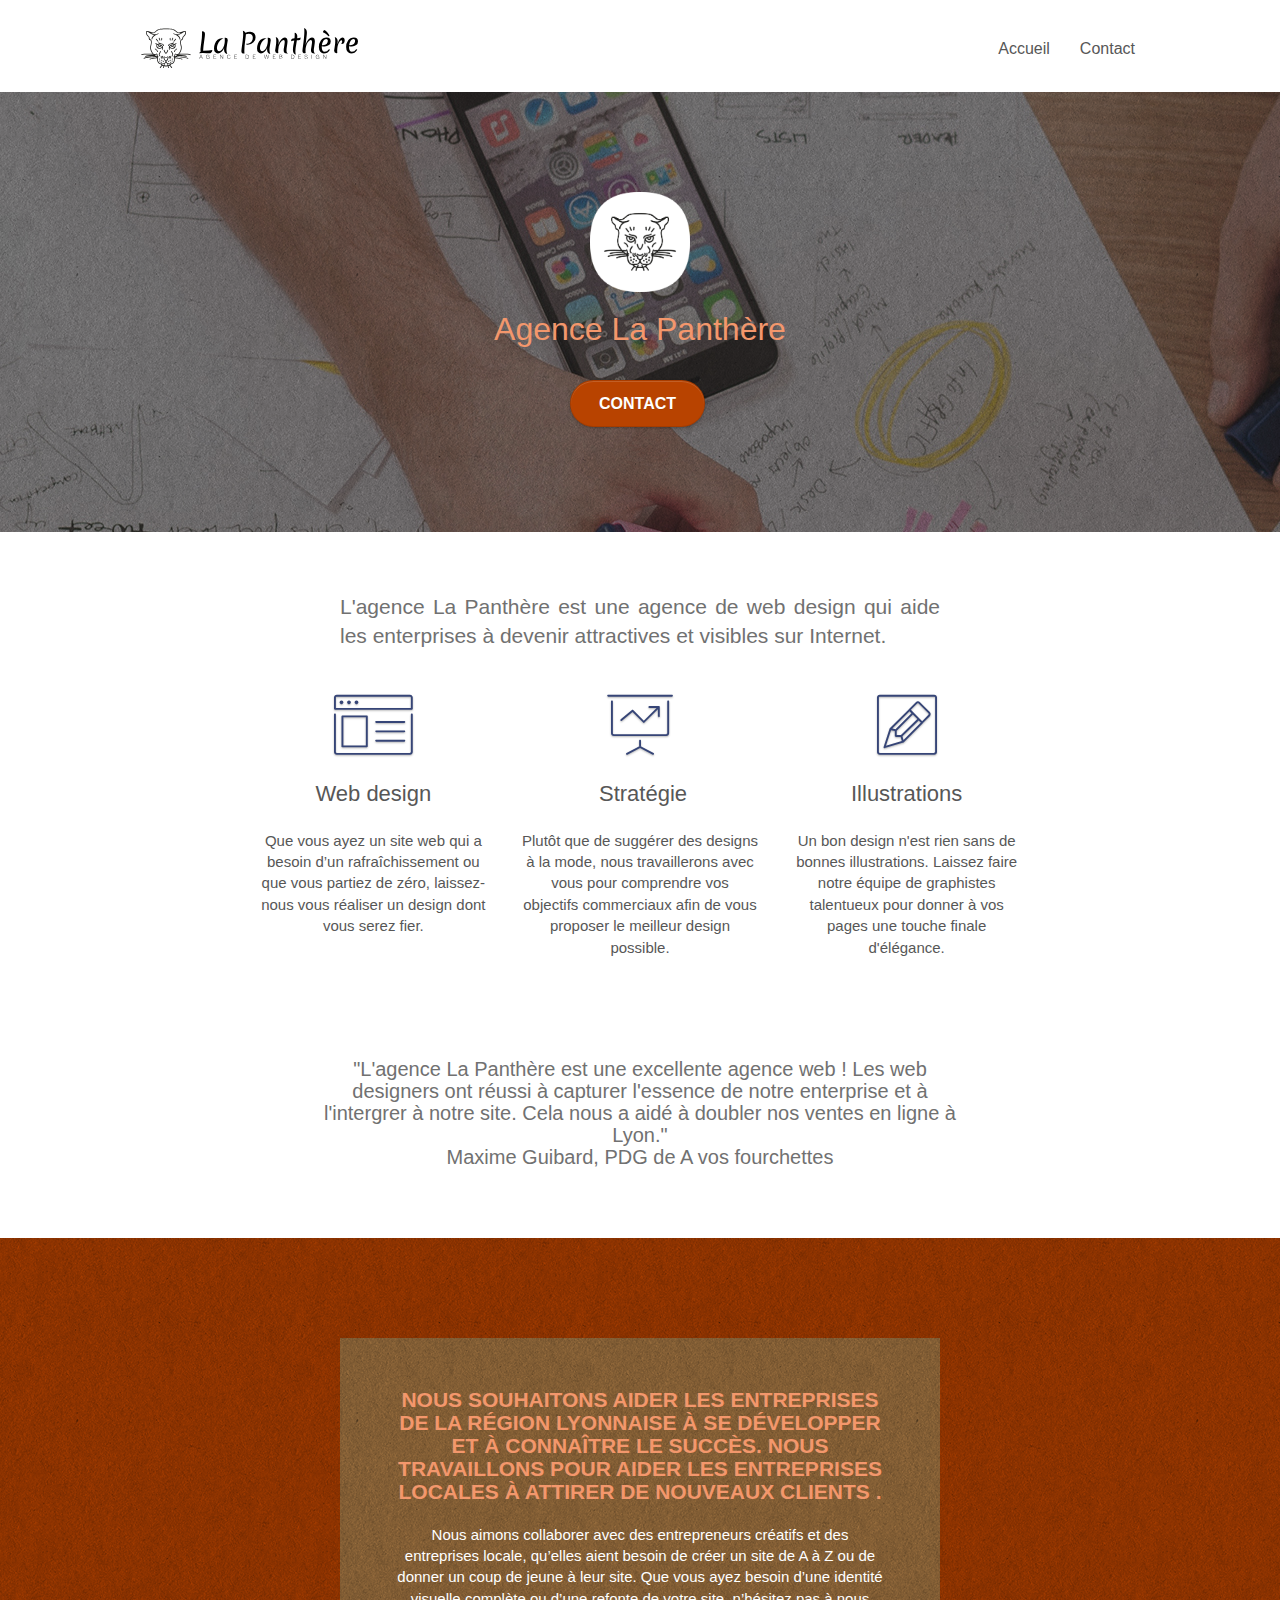
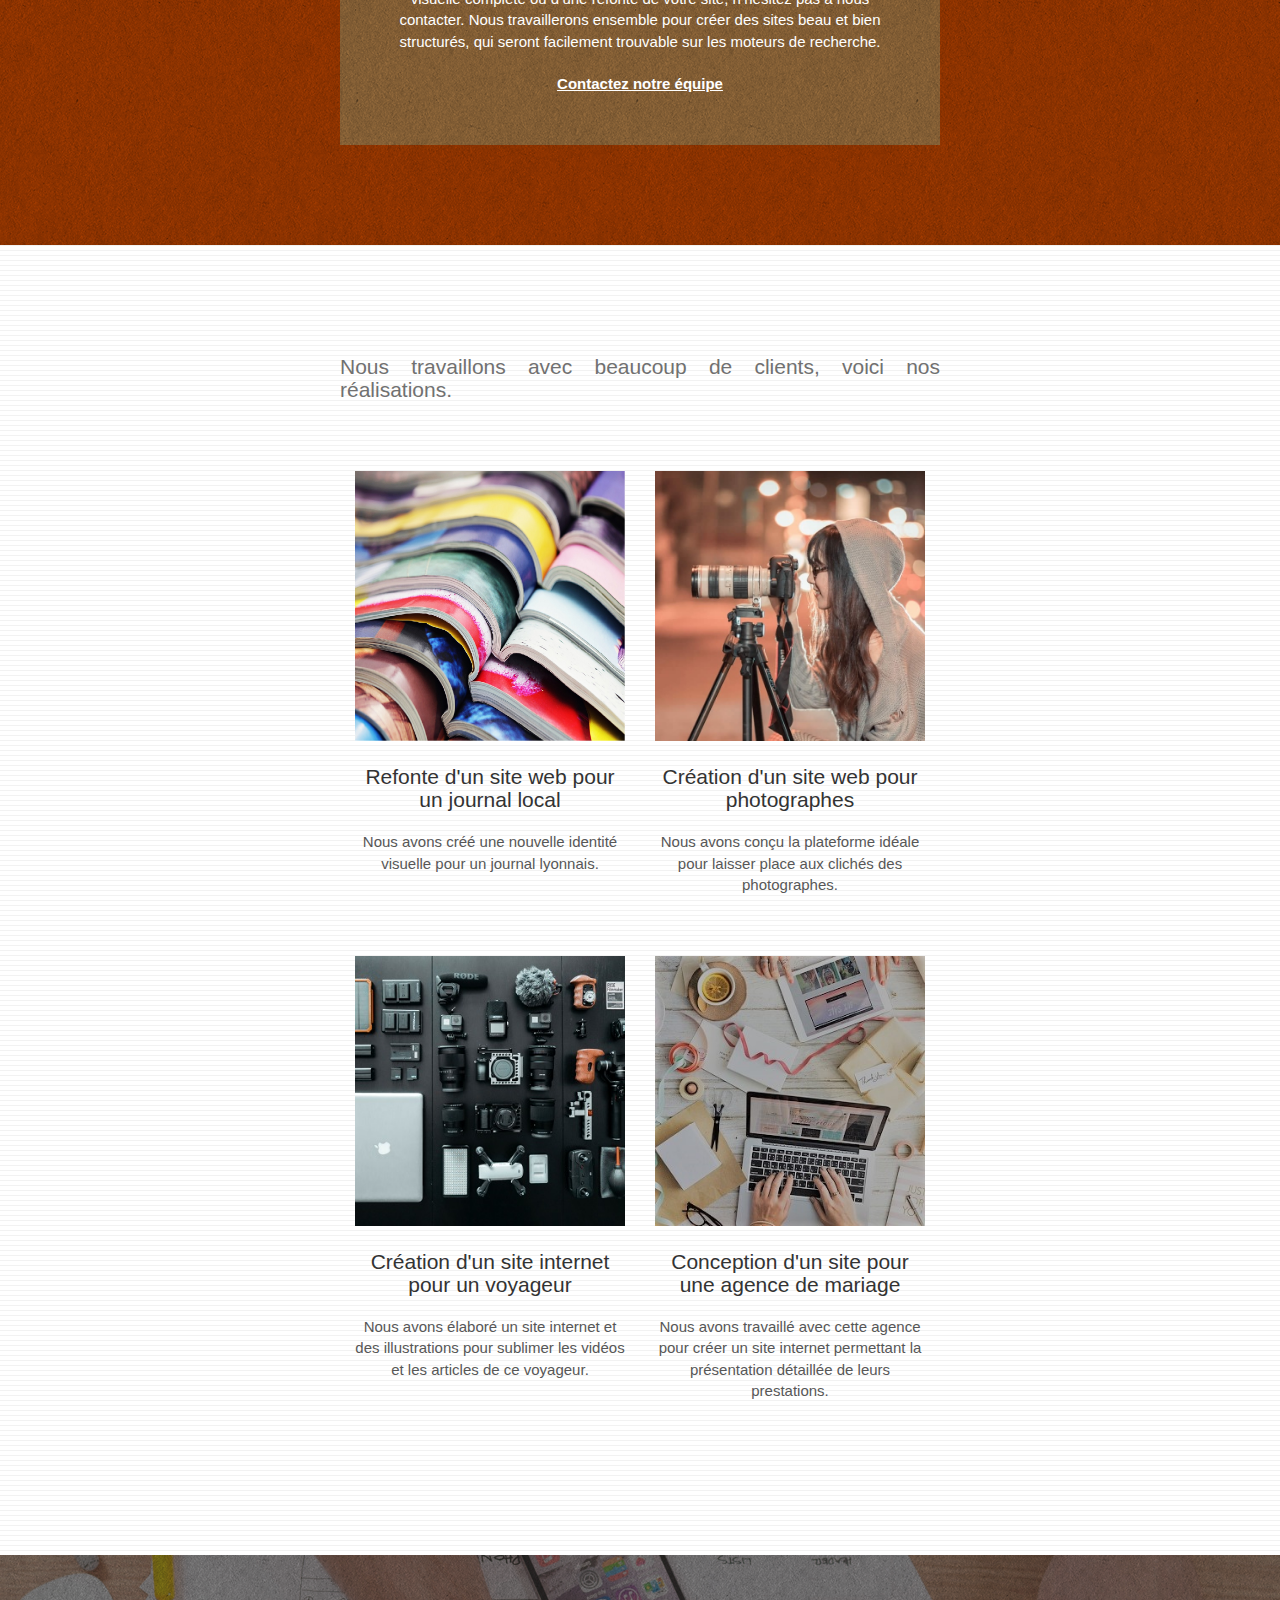
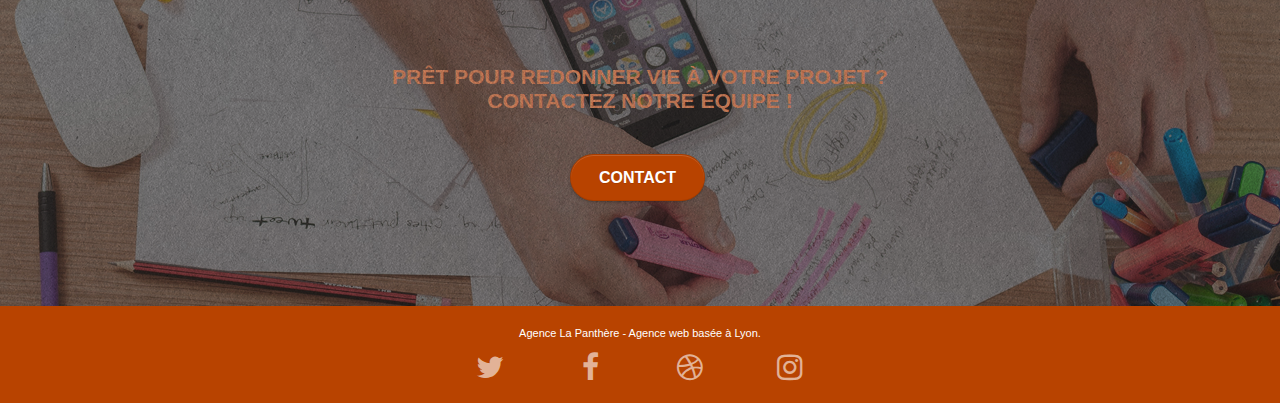
==== commit d7ccac3a: "16-6(2)" ====
--- a/index.html
+++ b/index.html
@@ -85,9 +85,9 @@
 	<div class="container bloc-md">
 		<div class="row">
 			<div class="col-sm-12 text-center">
-				<h3 class="mg-md text-center tc-gray small-titles">
+				<h2 class="mg-md text-center tc-gray small-titles">
 					L'agence La Panthère est une agence de web design qui aide les enterprises à devenir attractives et visibles sur Internet.
-				</h3>
+				</h2>
 			</div>
 		</div>
 		<div class="row voffset-lg med-width-whitespace">
@@ -240,16 +240,16 @@
 				</p>
 				<div class="row row-no-gutters social">
 					<div class="col-sm-3">
-							<a href="index.html"><span class="fa fa-twitter icon-md"></span></a>
-					</div>
-					<div class="col-sm-3">
-							<a href="index.html"><span class="fa fa-facebook icon-md"></span></a>
-					</div>
-					<div class="col-sm-3">
-							<a href="index.html"><span class="fa fa-dribbble icon-md"></span></a>
-					</div>
-					<div class="col-sm-3">
-							<a href="index.html"><span class="fa fa-instagram icon-md"></span></a>
+							<a href="https://twitter.com/"><span class="fa fa-twitter icon-md"></span></a>
+					</div>
+					<div class="col-sm-3">
+							<a href="https://www.facebook.com/"><span class="fa fa-facebook icon-md"></span></a>
+					</div>
+					<div class="col-sm-3">
+							<a href="https://dribbble.com/"><span class="fa fa-dribbble icon-md"></span></a>
+					</div>
+					<div class="col-sm-3">
+							<a href="https://www.instagram.com/"><span class="fa fa-instagram icon-md"></span></a>
 					</div>
 				</div>
 			
--- a/style.css
+++ b/style.css
@@ -800,7 +800,7 @@
 }
 
 .bgc-atomic-tangerine {
-    background-color: #F3976C;
+    background-color: #B84300;
 }
 
 .tc-white {
@@ -812,12 +812,12 @@
 }
 
 .btn-atomic-tangerine {
-    background: #F3976C;
+    background: #B84300;
     color: #FFFFFF!important;
 }
 
 .btn-atomic-tangerine:hover {
-    background: #c27956!important;
+    background: #B84300!important;
     color: #FFFFFF!important;
 }
 
@@ -830,11 +830,11 @@
 }
 
 .ltc-atomic-tangerine {
-    color: #F3976C!important;
+    color: #B84300!important;
 }
 
 .ltc-atomic-tangerine:hover {
-    color: #c27956!important;
+    color: #B84300!important;
 }
 
 .icon-dark-slate-blue {
